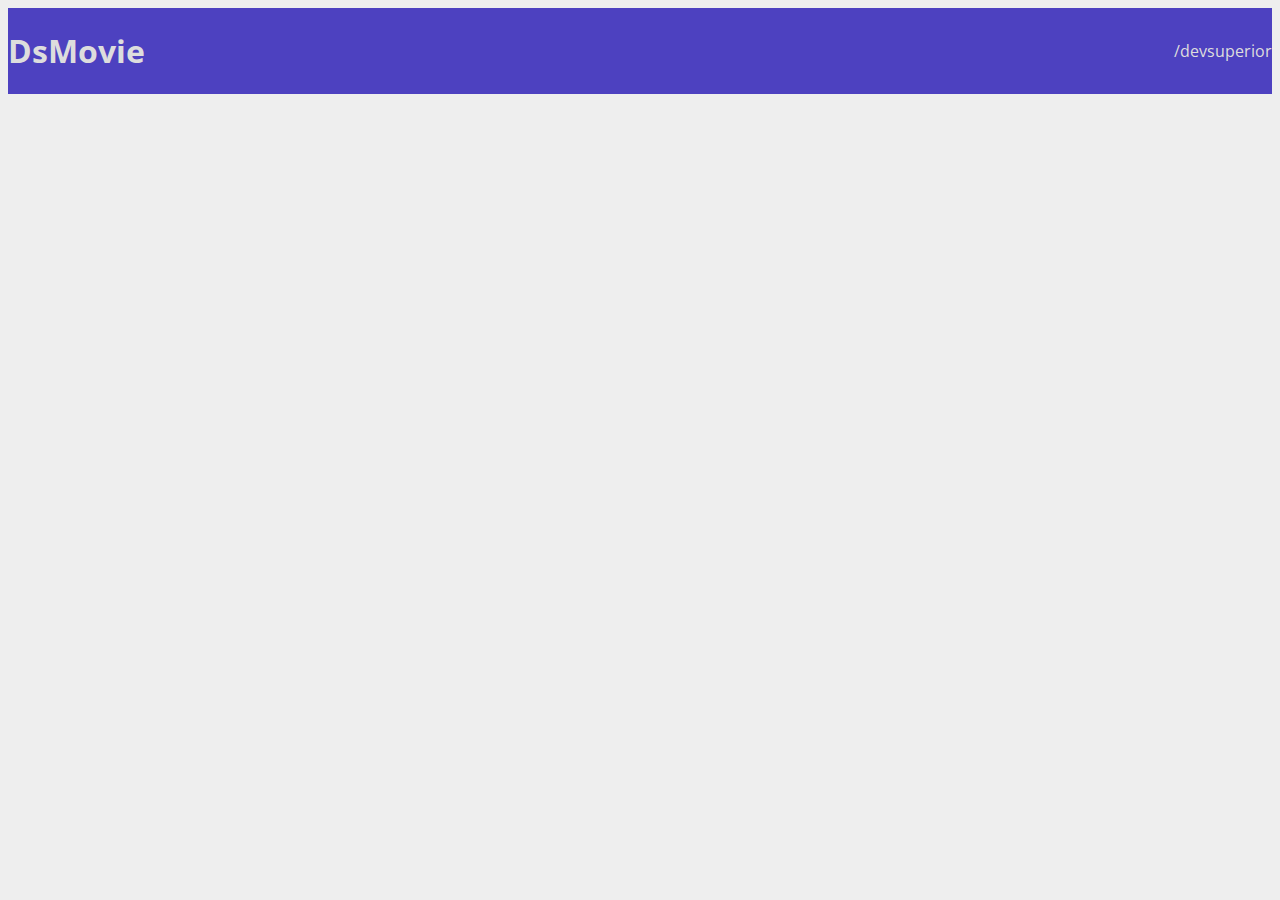
==== index.html @ 9b7dc319 "Barra superior PARTE 1" ====
<!DOCTYPE html>
<html lang="pt-br">
<head>
    <meta charset="UTF-8">
    <meta http-equiv="X-UA-Compatible" content="IE=edge">
    <meta name="viewport" content="width=device-width, initial-scale=1.0">
    <title>DSMovie</title>

  
    <link href="https://cdn.jsdelivr.net/npm/bootstrap@5.1.3/dist/css/bootstrap.min.css" rel="stylesheet" integrity="sha384-1BmE4kWBq78iYhFldvKuhfTAU6auU8tT94WrHftjDbrCEXSU1oBoqyl2QvZ6jIW3" crossorigin="anonymous">
   
    <link rel="stylesheet" href="css/styles.css">

 </head>
<body>
    <header> 
<nav class="container">
    <h1>DsMovie</h1>
    <a href="https://github.com/devsuperior">/devsuperior</a>
</nav>

    </header>
</body>
</html>
---- css/styles.css ----
@import url('https://fonts.googleapis.com/css2?family=Open+Sans:wght@300;400;700&display=swap');

* { 
    box-sizing: border-box;
    font-family: 'Open Sans', sans-serif;    
}
html,body {
    background-color: #eeeeee;

}

header{
 
   background-color: #4D41C0;
   color: #ddd;
}
nav { 
    display: flex;
    align-items: center;
    justify-content: space-between
}

a, a:hover { 
    text-decoration: none;
    color: unset;
    
}
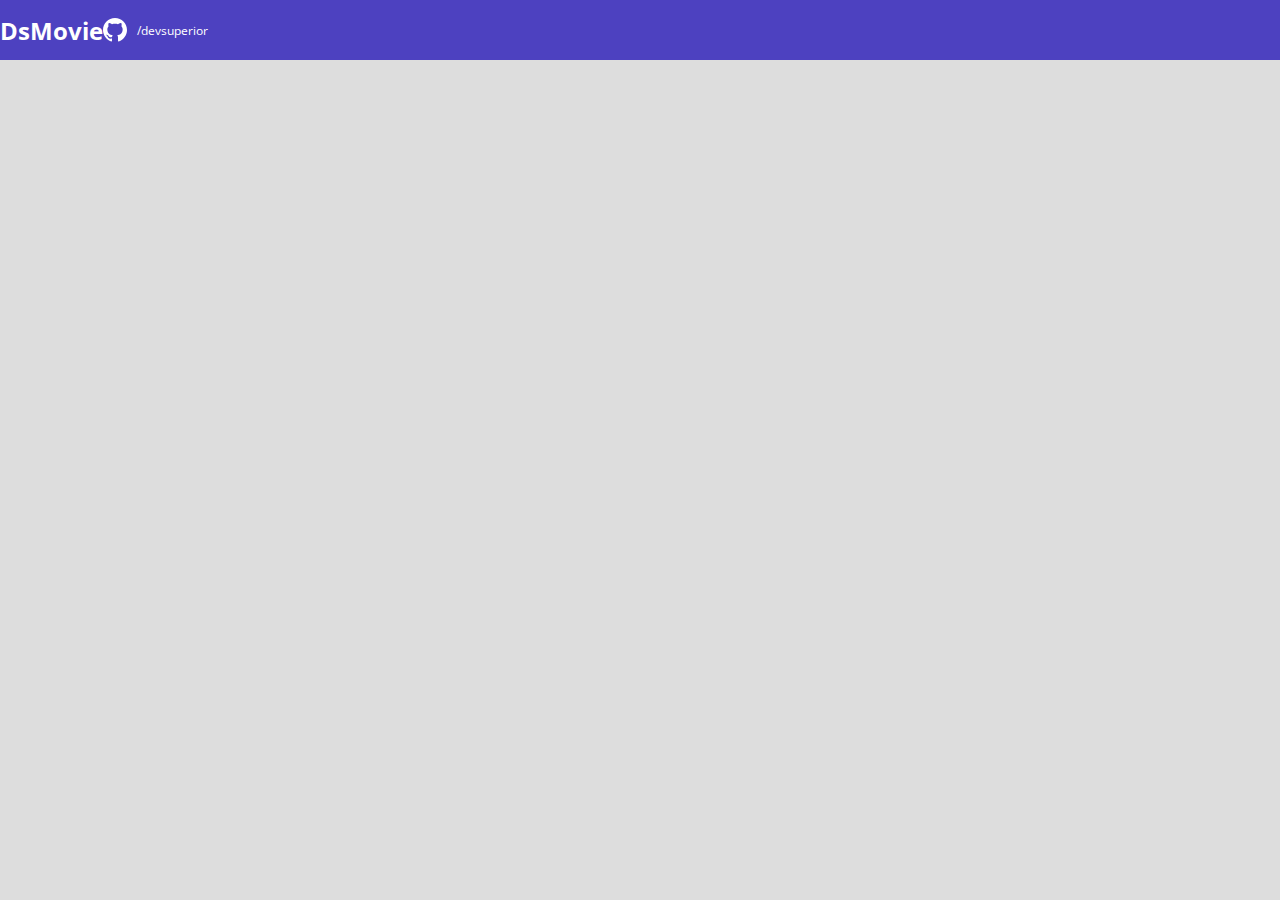
==== commit d030ccc4: "Barra superior PARTE 2" ====
--- a/index.html
+++ b/index.html
@@ -16,7 +16,11 @@
     <header> 
 <nav class="container">
     <h1>DsMovie</h1>
-    <a href="https://github.com/devsuperior">/devsuperior</a>
+    <div class="dsmovie-contact-container"> 
+        <img src="img/github.svg" alt="Github">
+        <a href="https://github.com/devsuperior">/devsuperior</a>
+    </div>
+    
 </nav>
 
     </header>
--- a/css/styles.css
+++ b/css/styles.css
@@ -1,27 +1,62 @@
 @import url('https://fonts.googleapis.com/css2?family=Open+Sans:wght@300;400;700&display=swap');
 
+:root {
+    --bg-gray: #ddd;
+    --color-primary:#4D41C0;
+    --white: #fff;
+}
 * { 
+    margin: 0;
     box-sizing: border-box;
     font-family: 'Open Sans', sans-serif;    
 }
+h1,h2,h3,h4,h5, h6{
+    margin: 0;
+}
+
+
+
+
+
+
 html,body {
-    background-color: #eeeeee;
+    background-color: var(--bg-gray);
 
 }
 
 header{
  
-   background-color: #4D41C0;
-   color: #ddd;
+   background-color: var(--color-primary);
+   color: var(--white);
+   height:60px; 
+   display: flex;
+   align-items:center;
 }
 nav { 
     display: flex;
     align-items: center;
-    justify-content: space-between
+    justify-content: space-between;
 }
 
+nav h1{
+    font-size: 24px;
+    font-weight: 700;
+}
+
+nav a{
+    font-size:   12px;
+    font-weight: 400;
+
+}
 a, a:hover { 
     text-decoration: none;
     color: unset;
     
+}
+.dsmovie-contact-container { 
+display: flex;
+align-items: center;
+}
+.dsmovie-contact-container img {
+margin-right: 10px;
 }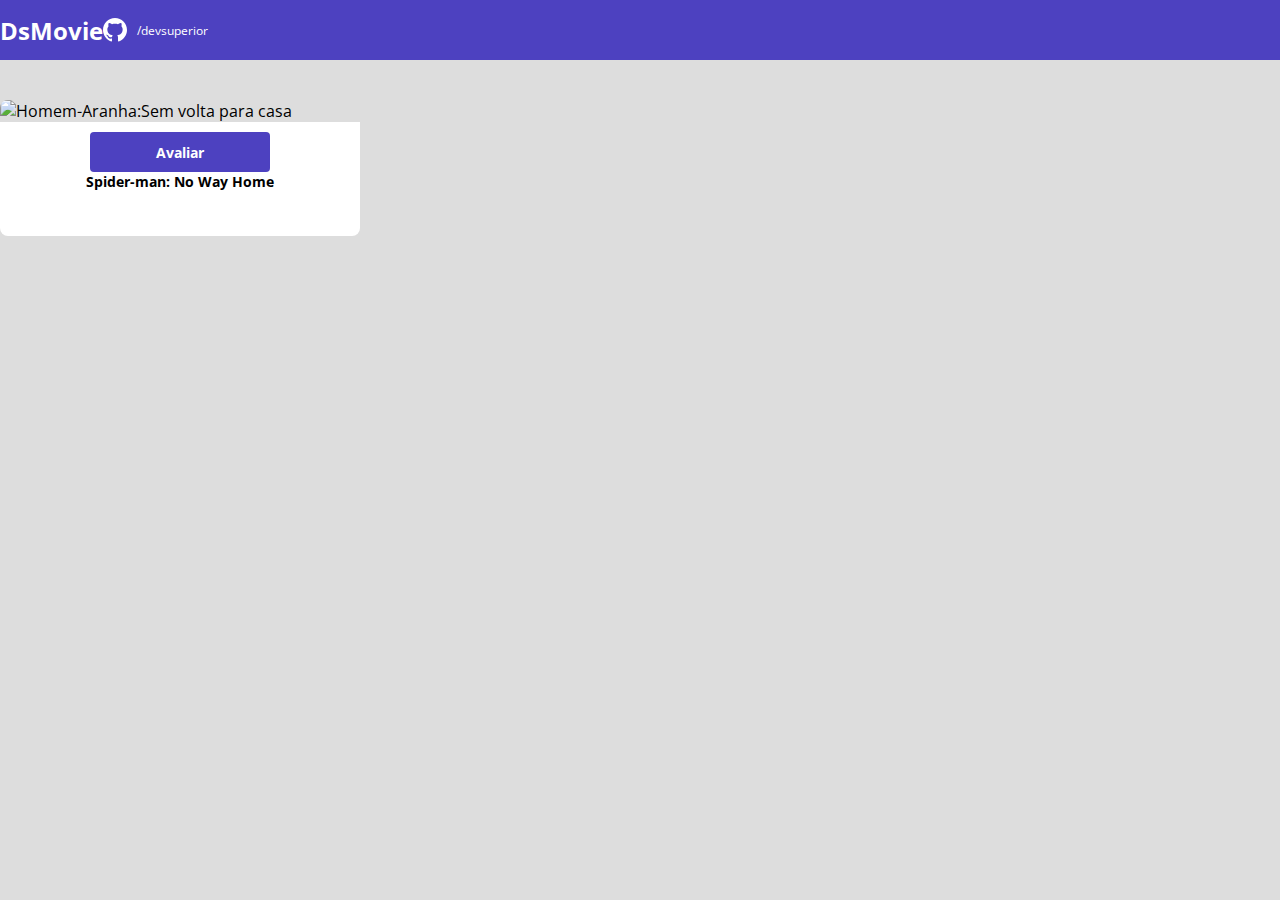
==== commit 2fd8e31b: "Card de filme" ====
--- a/index.html
+++ b/index.html
@@ -24,5 +24,20 @@
 </nav>
 
     </header>
+    <main>
+    <section id= "dsmovie-card-list" class="container"> 
+      
+        <div class="dsmovie-card"> 
+         <img src="https://www.themoviedb.org/t/p/w533_and_h300_bestv2/iQFcwSGbZXMkeyKrxbPnwnRo5fl.jpg" alt="Homem-Aranha:Sem volta para casa">
+          <div class="dsmovie-card-description">
+              <a class="dsmovie-btn" href="form.html">Avaliar</a>
+            <h3>Spider-man: No Way Home</h3>
+             </div>
+        </div>
+
+
+
+    </section>
+    </main>
 </body>
 </html>--- a/css/styles.css
+++ b/css/styles.css
@@ -2,6 +2,7 @@
 
 :root {
     --bg-gray: #ddd;
+    --text-gray:#4a4a4a;
     --color-primary:#4D41C0;
     --white: #fff;
 }
@@ -59,4 +60,43 @@
 }
 .dsmovie-contact-container img {
 margin-right: 10px;
+}
+.dsmovie-card {
+    width:360px;
+   
+}
+
+#dsmovie-card-list {
+    padding: 40px 0;
+
+}
+.dsmovie-card img {
+ width: 100%;
+ border-radius:8px 8px 0 0;
+}
+
+.dsmovie-card-description {
+    background-color: var(--white);
+    padding:10px 0 20px 0;
+    display: flex;
+    flex-direction: column;
+    align-items: center;
+    border-radius: 0 0 8px 8px;
+}
+.dsmovie-card-description h3 {
+ font-size: 14px;
+ font-weight: 700;
+    margin-bottom: 25px;
+}
+.dsmovie-btn, .dsmovie-btn:hover { 
+   width:180px;
+   height: 40px;
+   background-color: var(--color-primary);
+   color: var(--white);
+   font-size: 14px;
+   font-weight: 700;
+   display: flex;
+   align-items: center;
+   justify-content: center;
+ border-radius:4px
 }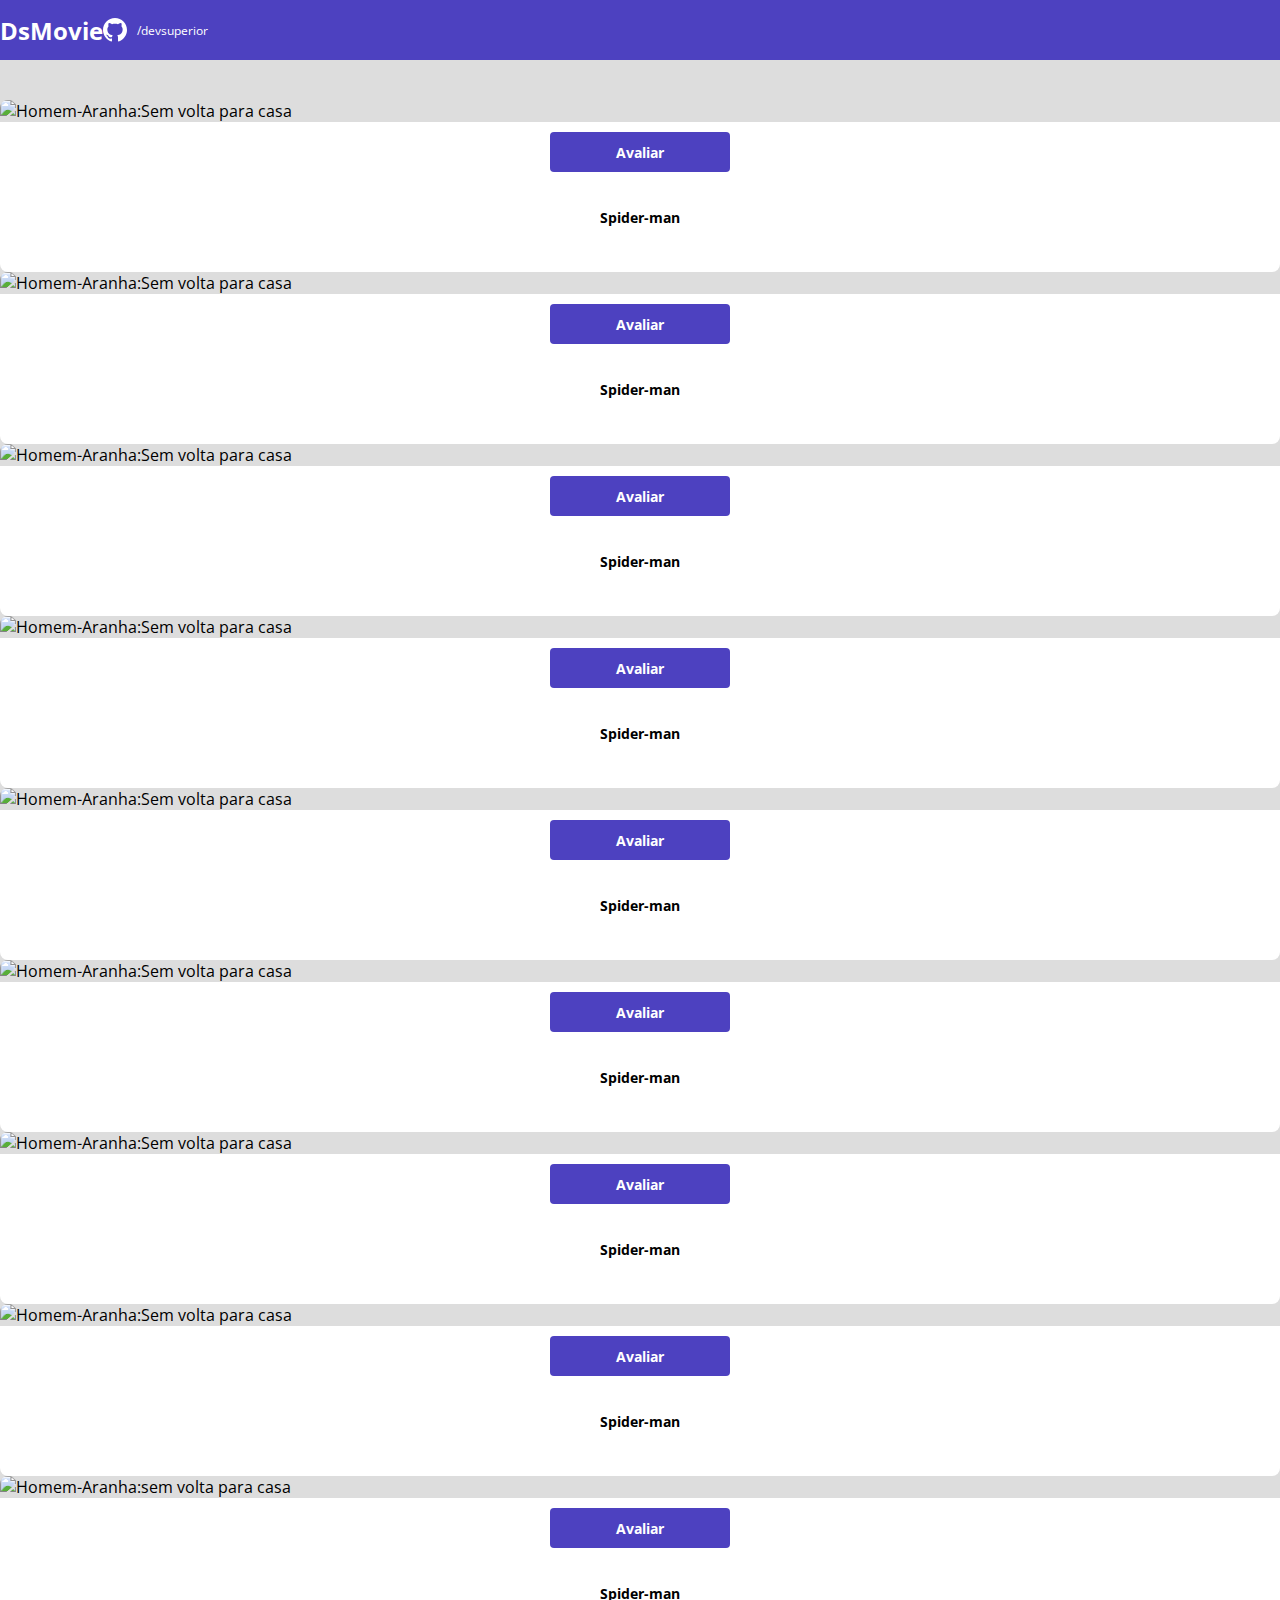
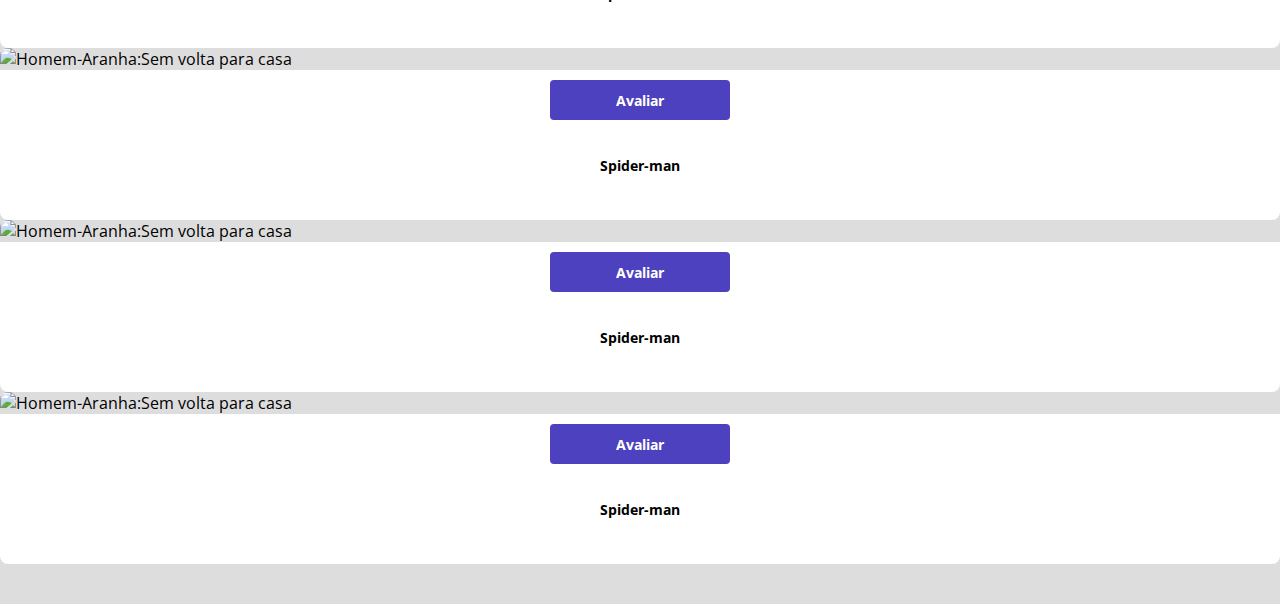
==== commit 668cd3c3: "Listagem de cards" ====
--- a/index.html
+++ b/index.html
@@ -26,15 +26,117 @@
     </header>
     <main>
     <section id= "dsmovie-card-list" class="container"> 
-      
+      <div class="row">
+          <div class="col-sm-6 col-lg-4 col-xl-3 mb-3"> 
         <div class="dsmovie-card"> 
          <img src="https://www.themoviedb.org/t/p/w533_and_h300_bestv2/iQFcwSGbZXMkeyKrxbPnwnRo5fl.jpg" alt="Homem-Aranha:Sem volta para casa">
           <div class="dsmovie-card-description">
               <a class="dsmovie-btn" href="form.html">Avaliar</a>
-            <h3>Spider-man: No Way Home</h3>
+            <h3>Spider-man</h3>
              </div>
         </div>
+    </div>
+    <div class="col-sm-6 col-lg-4 col-xl-3 mb-3"> 
+        <div class="dsmovie-card"> 
+         <img src="https://www.themoviedb.org/t/p/w533_and_h300_bestv2/iQFcwSGbZXMkeyKrxbPnwnRo5fl.jpg" alt="Homem-Aranha:Sem volta para casa">
+          <div class="dsmovie-card-description">
+              <a class="dsmovie-btn" href="form.html">Avaliar</a>
+            <h3>Spider-man</h3>
+             </div>
+        </div>
+    </div>
+    <div class="col-sm-6 col-lg-4 col-xl-3 mb-3"> 
+        <div class="dsmovie-card"> 
+         <img src="https://www.themoviedb.org/t/p/w533_and_h300_bestv2/iQFcwSGbZXMkeyKrxbPnwnRo5fl.jpg" alt="Homem-Aranha:Sem volta para casa">
+          <div class="dsmovie-card-description">
+              <a class="dsmovie-btn" href="form.html">Avaliar</a>
+            <h3>Spider-man</h3>
+             </div>
+        </div>
+    </div>
+    <div class="col-sm-6 col-lg-4 col-xl-3 mb-3"> 
+        <div class="dsmovie-card"> 
+         <img src="https://www.themoviedb.org/t/p/w533_and_h300_bestv2/iQFcwSGbZXMkeyKrxbPnwnRo5fl.jpg" alt="Homem-Aranha:Sem volta para casa">
+          <div class="dsmovie-card-description">
+              <a class="dsmovie-btn" href="form.html">Avaliar</a>
+            <h3>Spider-man</h3>
+             </div>
+        </div>
+    </div>
+    <div class="col-sm-6 col-lg-4 col-xl-3 mb-3"> 
+        <div class="dsmovie-card"> 
+         <img src="https://www.themoviedb.org/t/p/w533_and_h300_bestv2/iQFcwSGbZXMkeyKrxbPnwnRo5fl.jpg" alt="Homem-Aranha:Sem volta para casa">
+          <div class="dsmovie-card-description">
+              <a class="dsmovie-btn" href="form.html">Avaliar</a>
+            <h3>Spider-man</h3>
+             </div>
+        </div>
+    </div>
+    <div class="col-sm-6 col-lg-4 col-xl-3 mb-3"> 
+        <div class="dsmovie-card"> 
+         <img src="https://www.themoviedb.org/t/p/w533_and_h300_bestv2/iQFcwSGbZXMkeyKrxbPnwnRo5fl.jpg" alt="Homem-Aranha:Sem volta para casa">
+          <div class="dsmovie-card-description">
+              <a class="dsmovie-btn" href="form.html">Avaliar</a>
+            <h3>Spider-man</h3>
+             </div>
+        </div>
+    </div>
+    <div class="col-sm-6 col-lg-4 col-xl-3 mb-3"> 
+        <div class="dsmovie-card"> 
+         <img src="https://www.themoviedb.org/t/p/w533_and_h300_bestv2/iQFcwSGbZXMkeyKrxbPnwnRo5fl.jpg" alt="Homem-Aranha:Sem volta para casa">
+          <div class="dsmovie-card-description">
+              <a class="dsmovie-btn" href="form.html">Avaliar</a>
+            <h3>Spider-man</h3>
+             </div>
+        </div>
+    </div>
+    <div class="col-sm-6 col-lg-4 col-xl-3 mb-3"> 
+        <div class="dsmovie-card"> 
+         <img src="https://www.themoviedb.org/t/p/w533_and_h300_bestv2/iQFcwSGbZXMkeyKrxbPnwnRo5fl.jpg" alt="Homem-Aranha:Sem volta para casa">
+          <div class="dsmovie-card-description">
+              <a class="dsmovie-btn" href="form.html">Avaliar</a>
+            <h3>Spider-man</h3>
+             </div>
+        </div>
+    </div>
+    <div class="col-sm-6 col-lg-4 col-xl-3 mb-3"> 
+        <div class="dsmovie-card"> 
+         <img src="https://www.themoviedb.org/t/p/w533_and_h300_bestv2/iQFcwSGbZXMkeyKrxbPnwnRo5fl.jpg"  alt="Homem-Aranha:sem volta para casa">
+          <div class="dsmovie-card-description">
+              <a class="dsmovie-btn" href="form.html">Avaliar</a>
+            <h3>Spider-man</h3>
+             </div>
+        </div>
+    </div>
+    <div class="col-sm-6 col-lg-4 col-xl-3 mb-3"> 
+        <div class="dsmovie-card"> 
+         <img src="https://www.themoviedb.org/t/p/w533_and_h300_bestv2/iQFcwSGbZXMkeyKrxbPnwnRo5fl.jpg" alt="Homem-Aranha:Sem volta para casa">
+          <div class="dsmovie-card-description">
+              <a class="dsmovie-btn" href="form.html">Avaliar</a>
+            <h3>Spider-man</h3>
+             </div>
+        </div>
+    </div>
+    <div class="col-sm-6 col-lg-4 col-xl-3 mb-3"> 
+        <div class="dsmovie-card"> 
+         <img src="https://www.themoviedb.org/t/p/w533_and_h300_bestv2/iQFcwSGbZXMkeyKrxbPnwnRo5fl.jpg" alt="Homem-Aranha:Sem volta para casa">
+          <div class="dsmovie-card-description">
+              <a class="dsmovie-btn" href="form.html">Avaliar</a>
+            <h3>Spider-man</h3>
+             </div>
+        </div>
+    </div>
+    <div class="col-sm-6 col-lg-4 col-xl-3 mb-3"> 
+        <div class="dsmovie-card"> 
+         <img src="https://www.themoviedb.org/t/p/w533_and_h300_bestv2/iQFcwSGbZXMkeyKrxbPnwnRo5fl.jpg" alt="Homem-Aranha:Sem volta para casa">
+          <div class="dsmovie-card-description">
+              <a class="dsmovie-btn" href="form.html">Avaliar</a>
+            <h3>Spider-man</h3>
+             </div>
+        </div>
+    </div>
 
+    </div>
 
 
     </section>
--- a/css/styles.css
+++ b/css/styles.css
@@ -62,7 +62,7 @@
 margin-right: 10px;
 }
 .dsmovie-card {
-    width:360px;
+    width:100%;
    
 }
 
@@ -77,16 +77,19 @@
 
 .dsmovie-card-description {
     background-color: var(--white);
-    padding:10px 0 20px 0;
+    padding:10px 20px 20px 20px;
     display: flex;
     flex-direction: column;
     align-items: center;
+    justify-content: space-between;
     border-radius: 0 0 8px 8px;
+    min-height: 150px;
 }
 .dsmovie-card-description h3 {
  font-size: 14px;
  font-weight: 700;
     margin-bottom: 25px;
+    text-align: center;
 }
 .dsmovie-btn, .dsmovie-btn:hover { 
    width:180px;
@@ -98,5 +101,5 @@
    display: flex;
    align-items: center;
    justify-content: center;
- border-radius:4px
+ border-radius:4px;
 }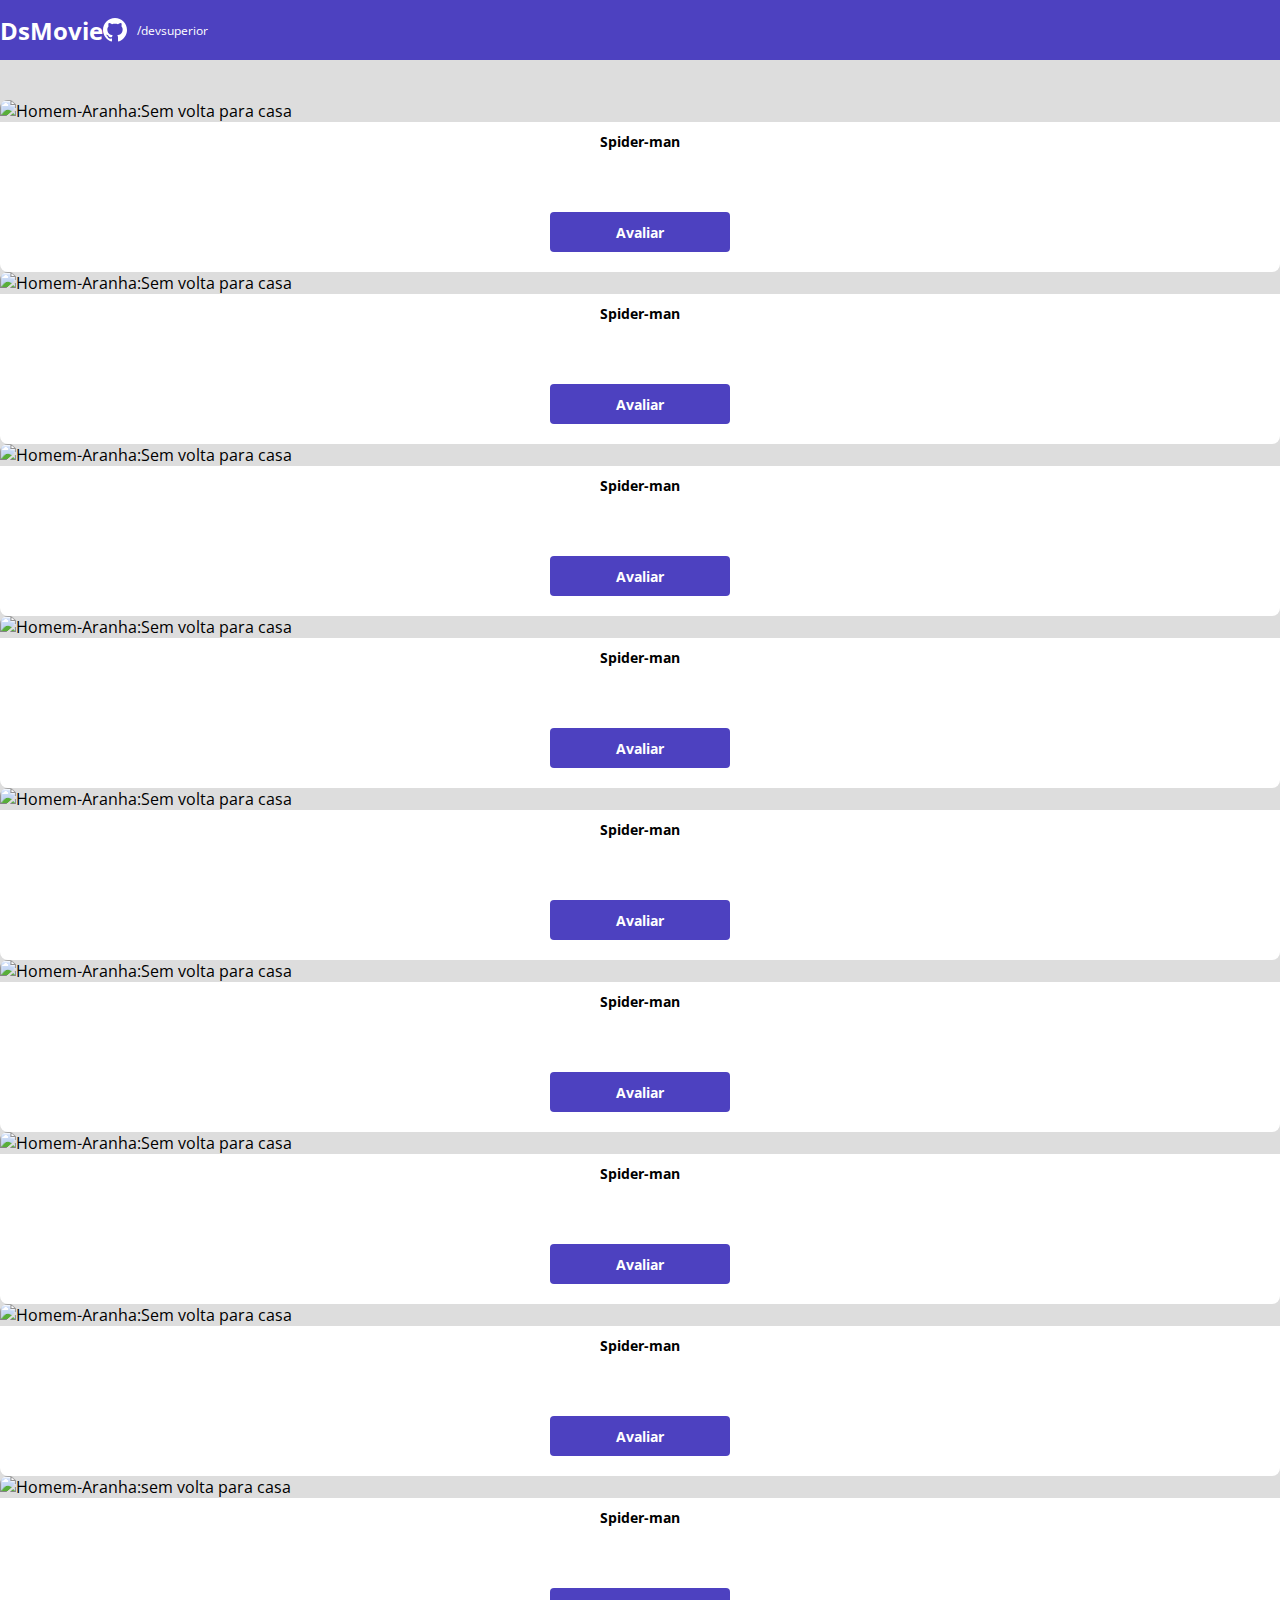
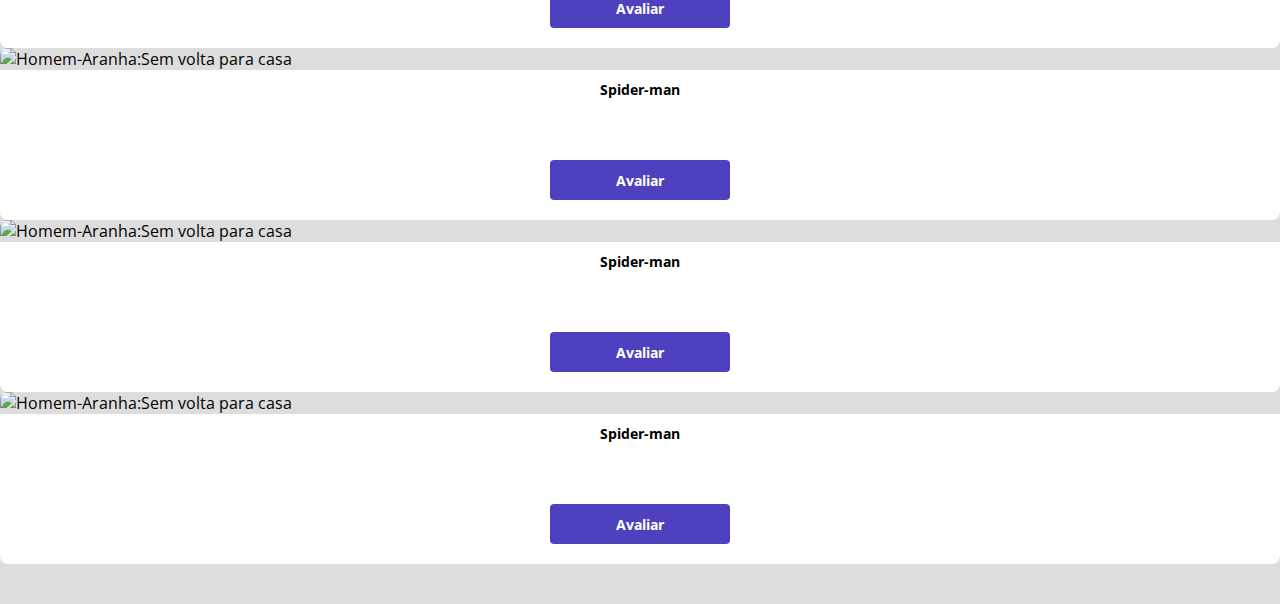
==== commit d0f71069: "formulário PARTE 1" ====
--- a/index.html
+++ b/index.html
@@ -31,8 +31,9 @@
         <div class="dsmovie-card"> 
          <img src="https://www.themoviedb.org/t/p/w533_and_h300_bestv2/iQFcwSGbZXMkeyKrxbPnwnRo5fl.jpg" alt="Homem-Aranha:Sem volta para casa">
           <div class="dsmovie-card-description">
+            <h3>Spider-man</h3>
               <a class="dsmovie-btn" href="form.html">Avaliar</a>
-            <h3>Spider-man</h3>
+            
              </div>
         </div>
     </div>
@@ -40,8 +41,35 @@
         <div class="dsmovie-card"> 
          <img src="https://www.themoviedb.org/t/p/w533_and_h300_bestv2/iQFcwSGbZXMkeyKrxbPnwnRo5fl.jpg" alt="Homem-Aranha:Sem volta para casa">
           <div class="dsmovie-card-description">
+            <h3>Spider-man</h3>
               <a class="dsmovie-btn" href="form.html">Avaliar</a>
+            </div>
+        </div>
+    </div>
+    <div class="col-sm-6 col-lg-4 col-xl-3 mb-3"> 
+        <div class="dsmovie-card"> 
+         <img src="https://www.themoviedb.org/t/p/w533_and_h300_bestv2/iQFcwSGbZXMkeyKrxbPnwnRo5fl.jpg" alt="Homem-Aranha:Sem volta para casa">
+          <div class="dsmovie-card-description">
             <h3>Spider-man</h3>
+              <a class="dsmovie-btn" href="form.html">Avaliar</a>
+            </div>
+        </div>
+    </div>
+    <div class="col-sm-6 col-lg-4 col-xl-3 mb-3"> 
+        <div class="dsmovie-card"> 
+         <img src="https://www.themoviedb.org/t/p/w533_and_h300_bestv2/iQFcwSGbZXMkeyKrxbPnwnRo5fl.jpg" alt="Homem-Aranha:Sem volta para casa">
+          <div class="dsmovie-card-description">
+            <h3>Spider-man</h3>
+              <a class="dsmovie-btn" href="form.html">Avaliar</a>
+            </div>
+        </div>
+    </div>
+    <div class="col-sm-6 col-lg-4 col-xl-3 mb-3"> 
+        <div class="dsmovie-card"> 
+         <img src="https://www.themoviedb.org/t/p/w533_and_h300_bestv2/iQFcwSGbZXMkeyKrxbPnwnRo5fl.jpg" alt="Homem-Aranha:Sem volta para casa">
+          <div class="dsmovie-card-description">
+            <h3>Spider-man</h3>
+              <a class="dsmovie-btn" href="form.html">Avaliar</a>
              </div>
         </div>
     </div>
@@ -49,8 +77,8 @@
         <div class="dsmovie-card"> 
          <img src="https://www.themoviedb.org/t/p/w533_and_h300_bestv2/iQFcwSGbZXMkeyKrxbPnwnRo5fl.jpg" alt="Homem-Aranha:Sem volta para casa">
           <div class="dsmovie-card-description">
+            <h3>Spider-man</h3>
               <a class="dsmovie-btn" href="form.html">Avaliar</a>
-            <h3>Spider-man</h3>
              </div>
         </div>
     </div>
@@ -58,8 +86,35 @@
         <div class="dsmovie-card"> 
          <img src="https://www.themoviedb.org/t/p/w533_and_h300_bestv2/iQFcwSGbZXMkeyKrxbPnwnRo5fl.jpg" alt="Homem-Aranha:Sem volta para casa">
           <div class="dsmovie-card-description">
+            <h3>Spider-man</h3>
               <a class="dsmovie-btn" href="form.html">Avaliar</a>
+          </div>
+        </div>
+    </div>
+    <div class="col-sm-6 col-lg-4 col-xl-3 mb-3"> 
+        <div class="dsmovie-card"> 
+         <img src="https://www.themoviedb.org/t/p/w533_and_h300_bestv2/iQFcwSGbZXMkeyKrxbPnwnRo5fl.jpg" alt="Homem-Aranha:Sem volta para casa">
+          <div class="dsmovie-card-description">
             <h3>Spider-man</h3>
+              <a class="dsmovie-btn" href="form.html">Avaliar</a>
+             </div>
+        </div>
+    </div>
+    <div class="col-sm-6 col-lg-4 col-xl-3 mb-3"> 
+        <div class="dsmovie-card"> 
+         <img src="https://www.themoviedb.org/t/p/w533_and_h300_bestv2/iQFcwSGbZXMkeyKrxbPnwnRo5fl.jpg"  alt="Homem-Aranha:sem volta para casa">
+          <div class="dsmovie-card-description">
+            <h3>Spider-man</h3>
+              <a class="dsmovie-btn" href="form.html">Avaliar</a>
+              </div>
+        </div>
+    </div>
+    <div class="col-sm-6 col-lg-4 col-xl-3 mb-3"> 
+        <div class="dsmovie-card"> 
+         <img src="https://www.themoviedb.org/t/p/w533_and_h300_bestv2/iQFcwSGbZXMkeyKrxbPnwnRo5fl.jpg" alt="Homem-Aranha:Sem volta para casa">
+          <div class="dsmovie-card-description">
+            <h3>Spider-man</h3>
+              <a class="dsmovie-btn" href="form.html">Avaliar</a>
              </div>
         </div>
     </div>
@@ -67,71 +122,17 @@
         <div class="dsmovie-card"> 
          <img src="https://www.themoviedb.org/t/p/w533_and_h300_bestv2/iQFcwSGbZXMkeyKrxbPnwnRo5fl.jpg" alt="Homem-Aranha:Sem volta para casa">
           <div class="dsmovie-card-description">
+            <h3>Spider-man</h3>
               <a class="dsmovie-btn" href="form.html">Avaliar</a>
-            <h3>Spider-man</h3>
-             </div>
+            </div>
         </div>
     </div>
     <div class="col-sm-6 col-lg-4 col-xl-3 mb-3"> 
         <div class="dsmovie-card"> 
          <img src="https://www.themoviedb.org/t/p/w533_and_h300_bestv2/iQFcwSGbZXMkeyKrxbPnwnRo5fl.jpg" alt="Homem-Aranha:Sem volta para casa">
           <div class="dsmovie-card-description">
+            <h3>Spider-man</h3>
               <a class="dsmovie-btn" href="form.html">Avaliar</a>
-            <h3>Spider-man</h3>
-             </div>
-        </div>
-    </div>
-    <div class="col-sm-6 col-lg-4 col-xl-3 mb-3"> 
-        <div class="dsmovie-card"> 
-         <img src="https://www.themoviedb.org/t/p/w533_and_h300_bestv2/iQFcwSGbZXMkeyKrxbPnwnRo5fl.jpg" alt="Homem-Aranha:Sem volta para casa">
-          <div class="dsmovie-card-description">
-              <a class="dsmovie-btn" href="form.html">Avaliar</a>
-            <h3>Spider-man</h3>
-             </div>
-        </div>
-    </div>
-    <div class="col-sm-6 col-lg-4 col-xl-3 mb-3"> 
-        <div class="dsmovie-card"> 
-         <img src="https://www.themoviedb.org/t/p/w533_and_h300_bestv2/iQFcwSGbZXMkeyKrxbPnwnRo5fl.jpg" alt="Homem-Aranha:Sem volta para casa">
-          <div class="dsmovie-card-description">
-              <a class="dsmovie-btn" href="form.html">Avaliar</a>
-            <h3>Spider-man</h3>
-             </div>
-        </div>
-    </div>
-    <div class="col-sm-6 col-lg-4 col-xl-3 mb-3"> 
-        <div class="dsmovie-card"> 
-         <img src="https://www.themoviedb.org/t/p/w533_and_h300_bestv2/iQFcwSGbZXMkeyKrxbPnwnRo5fl.jpg"  alt="Homem-Aranha:sem volta para casa">
-          <div class="dsmovie-card-description">
-              <a class="dsmovie-btn" href="form.html">Avaliar</a>
-            <h3>Spider-man</h3>
-             </div>
-        </div>
-    </div>
-    <div class="col-sm-6 col-lg-4 col-xl-3 mb-3"> 
-        <div class="dsmovie-card"> 
-         <img src="https://www.themoviedb.org/t/p/w533_and_h300_bestv2/iQFcwSGbZXMkeyKrxbPnwnRo5fl.jpg" alt="Homem-Aranha:Sem volta para casa">
-          <div class="dsmovie-card-description">
-              <a class="dsmovie-btn" href="form.html">Avaliar</a>
-            <h3>Spider-man</h3>
-             </div>
-        </div>
-    </div>
-    <div class="col-sm-6 col-lg-4 col-xl-3 mb-3"> 
-        <div class="dsmovie-card"> 
-         <img src="https://www.themoviedb.org/t/p/w533_and_h300_bestv2/iQFcwSGbZXMkeyKrxbPnwnRo5fl.jpg" alt="Homem-Aranha:Sem volta para casa">
-          <div class="dsmovie-card-description">
-              <a class="dsmovie-btn" href="form.html">Avaliar</a>
-            <h3>Spider-man</h3>
-             </div>
-        </div>
-    </div>
-    <div class="col-sm-6 col-lg-4 col-xl-3 mb-3"> 
-        <div class="dsmovie-card"> 
-         <img src="https://www.themoviedb.org/t/p/w533_and_h300_bestv2/iQFcwSGbZXMkeyKrxbPnwnRo5fl.jpg" alt="Homem-Aranha:Sem volta para casa">
-          <div class="dsmovie-card-description">
-              <a class="dsmovie-btn" href="form.html">Avaliar</a>
-            <h3>Spider-man</h3>
              </div>
         </div>
     </div>
--- a/css/styles.css
+++ b/css/styles.css
@@ -102,4 +102,9 @@
    align-items: center;
    justify-content: center;
  border-radius:4px;
+}
+
+.dsmovie-form-container{
+    padding: 40px 0;
+    max-width: 488px;
 }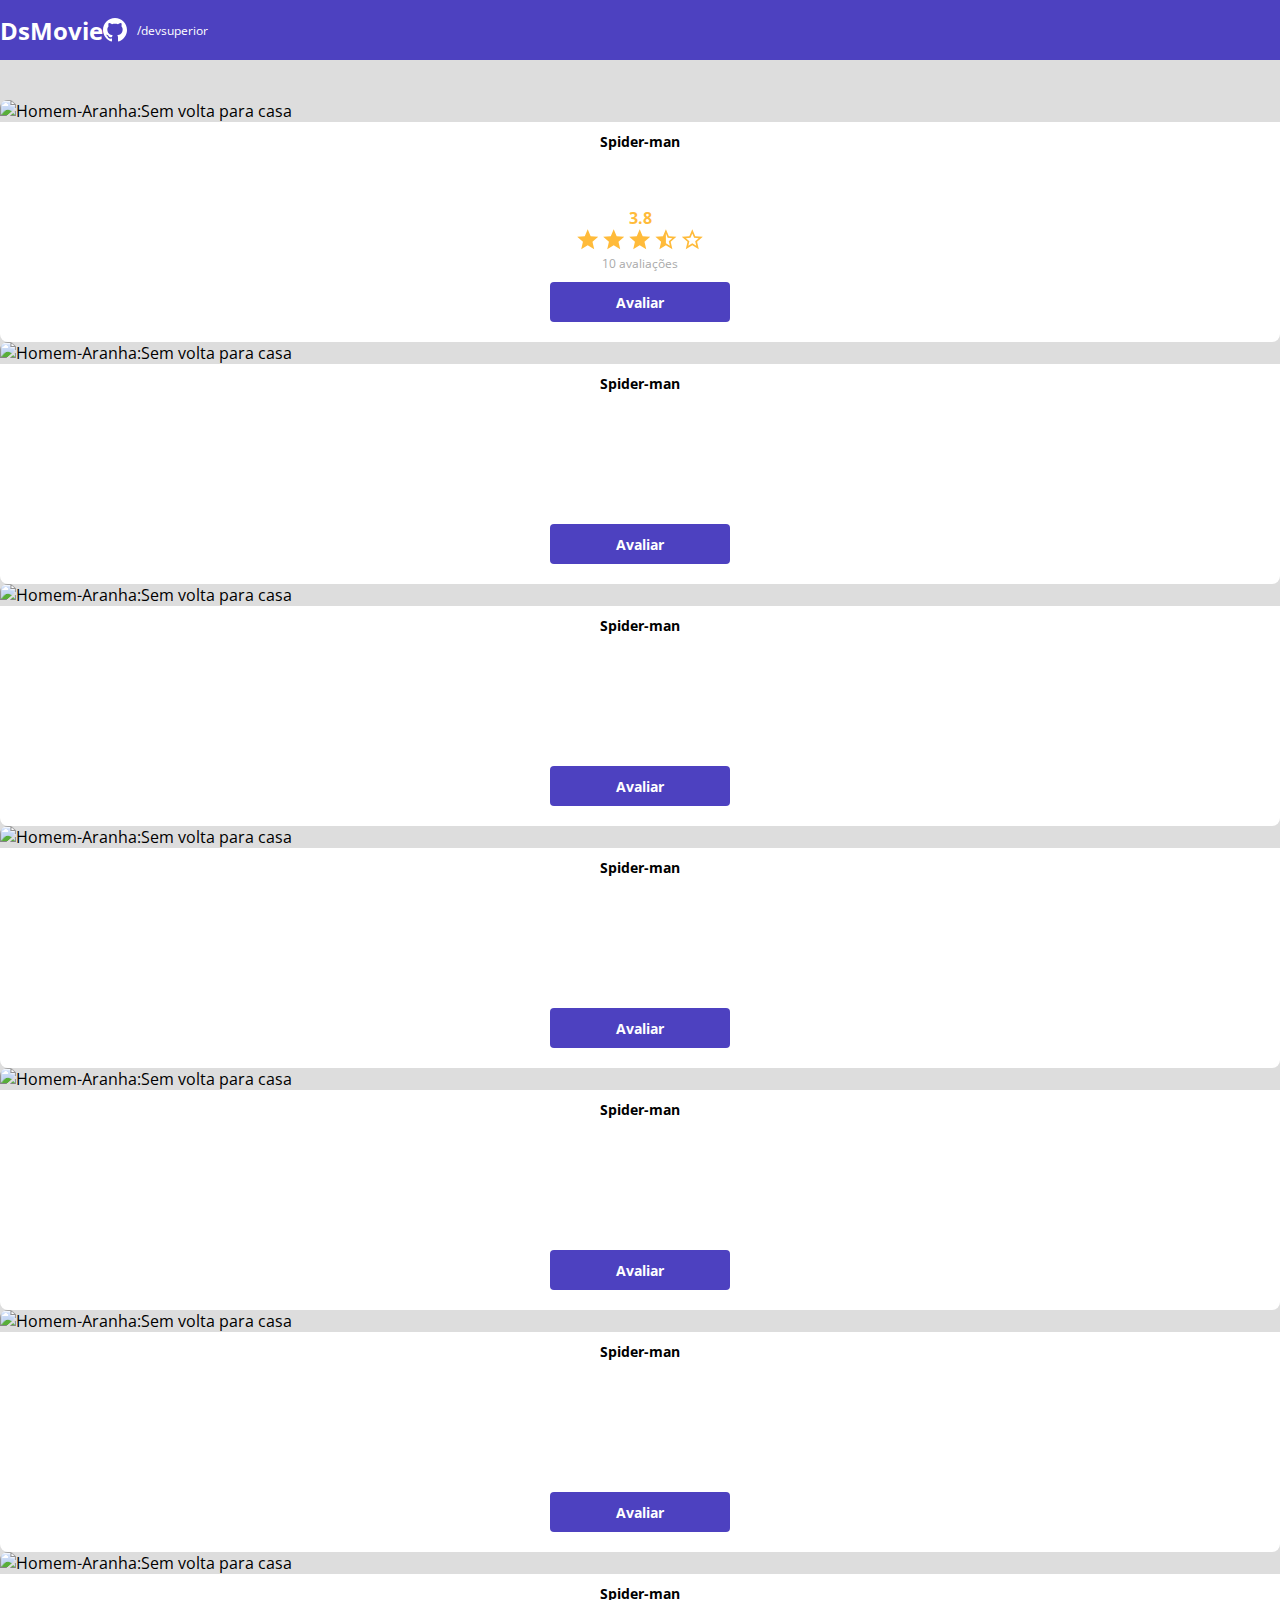
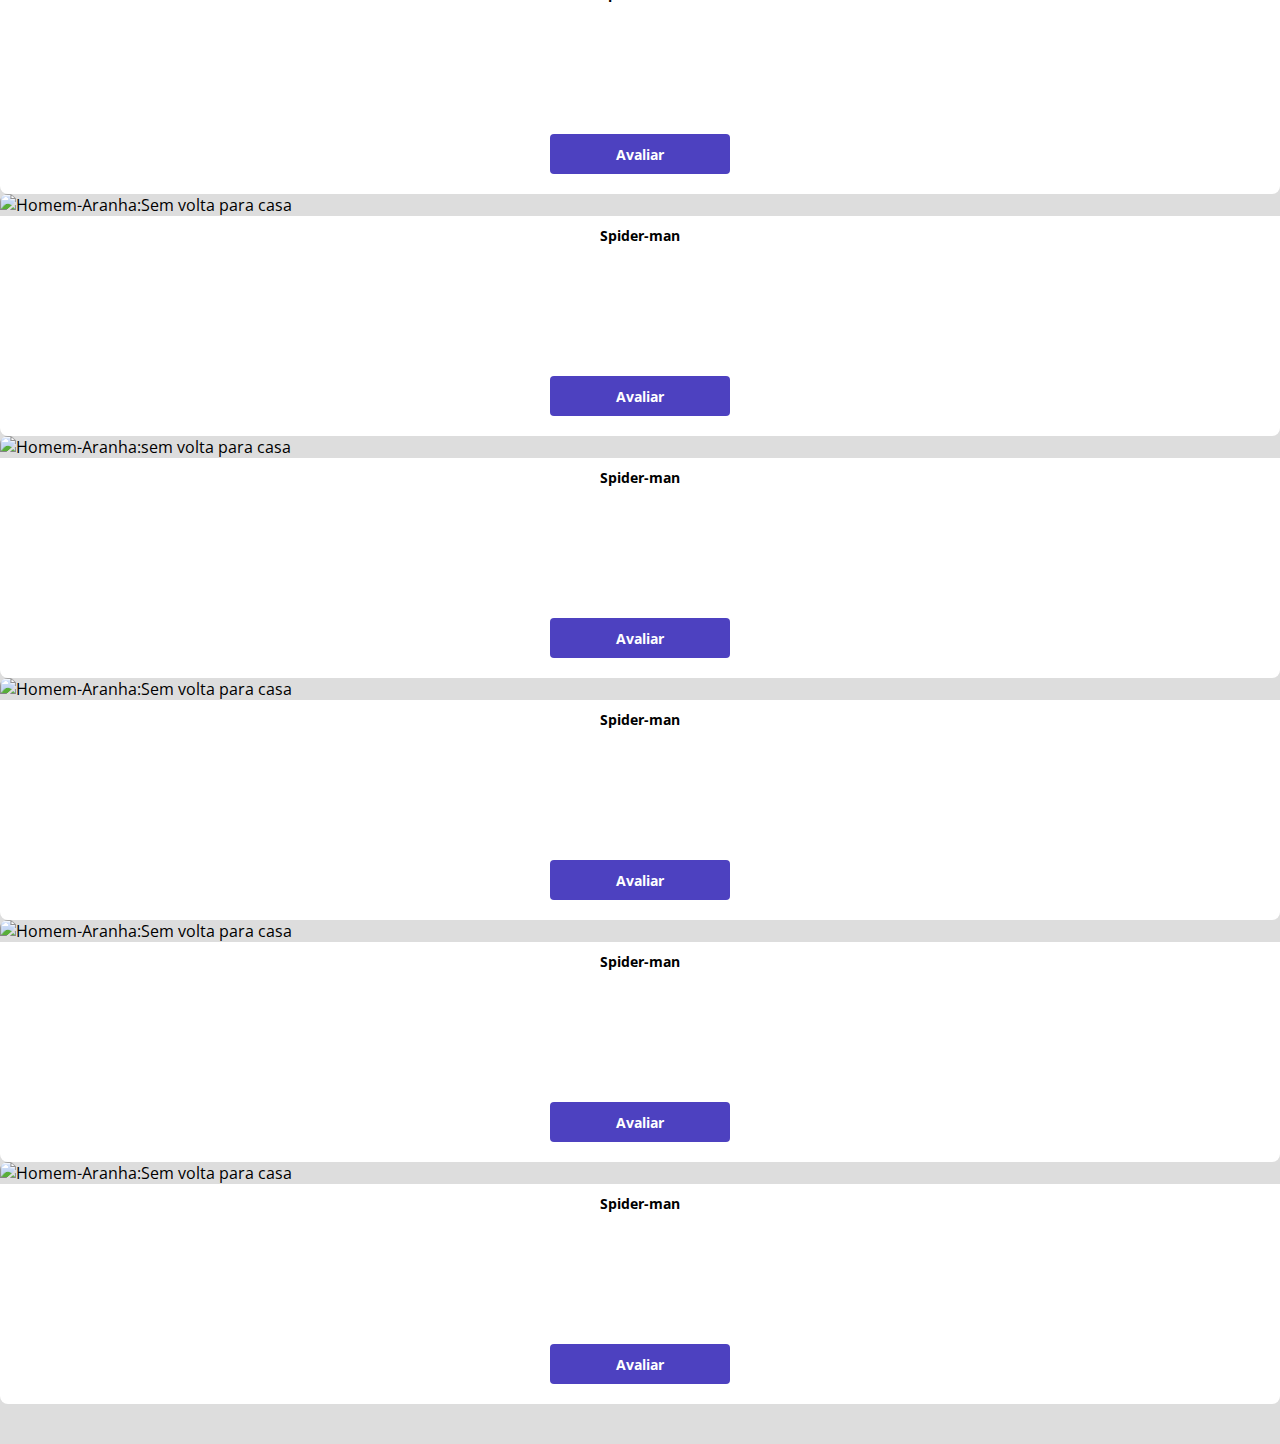
==== commit b88f31e3: "Avaliação com estrelas" ====
--- a/index.html
+++ b/index.html
@@ -32,7 +32,20 @@
          <img src="https://www.themoviedb.org/t/p/w533_and_h300_bestv2/iQFcwSGbZXMkeyKrxbPnwnRo5fl.jpg" alt="Homem-Aranha:Sem volta para casa">
           <div class="dsmovie-card-description">
             <h3>Spider-man</h3>
+            <div class="dsmovie-card-description-bottom">  
+             <h4>3.8</h4>
+              <div> 
+               <img src="img/starfull.svg"   alt="star">
+               <img src="img/starfull.svg"   alt="star">
+               <img src="img/starfull.svg"   alt="star">
+               <img src="img/starhalf.svg"   alt="star">
+               <img src="img/starempty.svg"   alt="star">
+               </div>
+               <p>10 avaliações</p>
               <a class="dsmovie-btn" href="form.html">Avaliar</a>
+
+            </div>
+              
             
              </div>
         </div>
--- a/css/styles.css
+++ b/css/styles.css
@@ -5,6 +5,8 @@
     --text-gray:#4a4a4a;
     --color-primary:#4D41C0;
     --white: #fff;
+    --text-light-gray:#aaa;
+    --star-yellow: #FFBB3A;
 }
 * { 
     margin: 0;
@@ -14,9 +16,6 @@
 h1,h2,h3,h4,h5, h6{
     margin: 0;
 }
-
-
-
 
 
 
@@ -70,12 +69,12 @@
     padding: 40px 0;
 
 }
-.dsmovie-card img {
+.dsmovie-card img{
  width: 100%;
  border-radius:8px 8px 0 0;
 }
 
-.dsmovie-card-description {
+.dsmovie-card-description{
     background-color: var(--white);
     padding:10px 20px 20px 20px;
     display: flex;
@@ -83,15 +82,42 @@
     align-items: center;
     justify-content: space-between;
     border-radius: 0 0 8px 8px;
-    min-height: 150px;
+    height: 220px;
 }
-.dsmovie-card-description h3 {
+.dsmovie-card-description h3{
  font-size: 14px;
  font-weight: 700;
     margin-bottom: 25px;
     text-align: center;
 }
-.dsmovie-btn, .dsmovie-btn:hover { 
+
+.dsmovie-card-description-bottom  { 
+display: flex;
+flex-direction: column;
+ align-items: center;
+}
+
+.dsmovie-card-description-bottom H4 {
+    font-size: 16px;
+    font-weight: 700;
+    color:var(--star-yellow);
+
+}
+
+.dsmovie-card-description-bottom img {
+    width: 22px;
+    
+}
+
+.dsmovie-card-description-bottom p { 
+ font-size: 12px;
+ font-weight: 400;
+ color:var(--text-light-gray);
+ margin-bottom: 10px;
+}
+
+
+.dsmovie-btn, .dsmovie-btn:hover{ 
    width:180px;
    height: 40px;
    background-color: var(--color-primary);
@@ -101,10 +127,51 @@
    display: flex;
    align-items: center;
    justify-content: center;
- border-radius:4px;
+   border-radius:4px;
+   border: 0;
 }
 
 .dsmovie-form-container{
     padding: 40px 0;
     max-width: 488px;
-}+}
+
+
+.dsmovie-form-description{
+    background-color: var(--white);
+    padding: 20px;
+    display: flex;
+    flex-direction: column;
+   align-items: center;
+   border-radius: 0 0 8px 8px;
+}
+
+.dsmovie-form-btn-container{
+height: 100px;
+display: flex;
+flex-direction: column;
+align-items: center;
+justify-content: space-between;
+
+}
+  
+.dsmovie-form-group{
+    margin-bottom: 20px;
+
+}
+
+.dsmovie-form-group label { 
+font-size: 12px;
+color:var(--text-light-gray) ;
+
+}
+
+.dsmovie-form{
+width: 100%;
+}
+.dsmovie-form-description h3 {
+font-size: 13px;
+font-weight: 700;
+margin-bottom: 20px;
+}
+
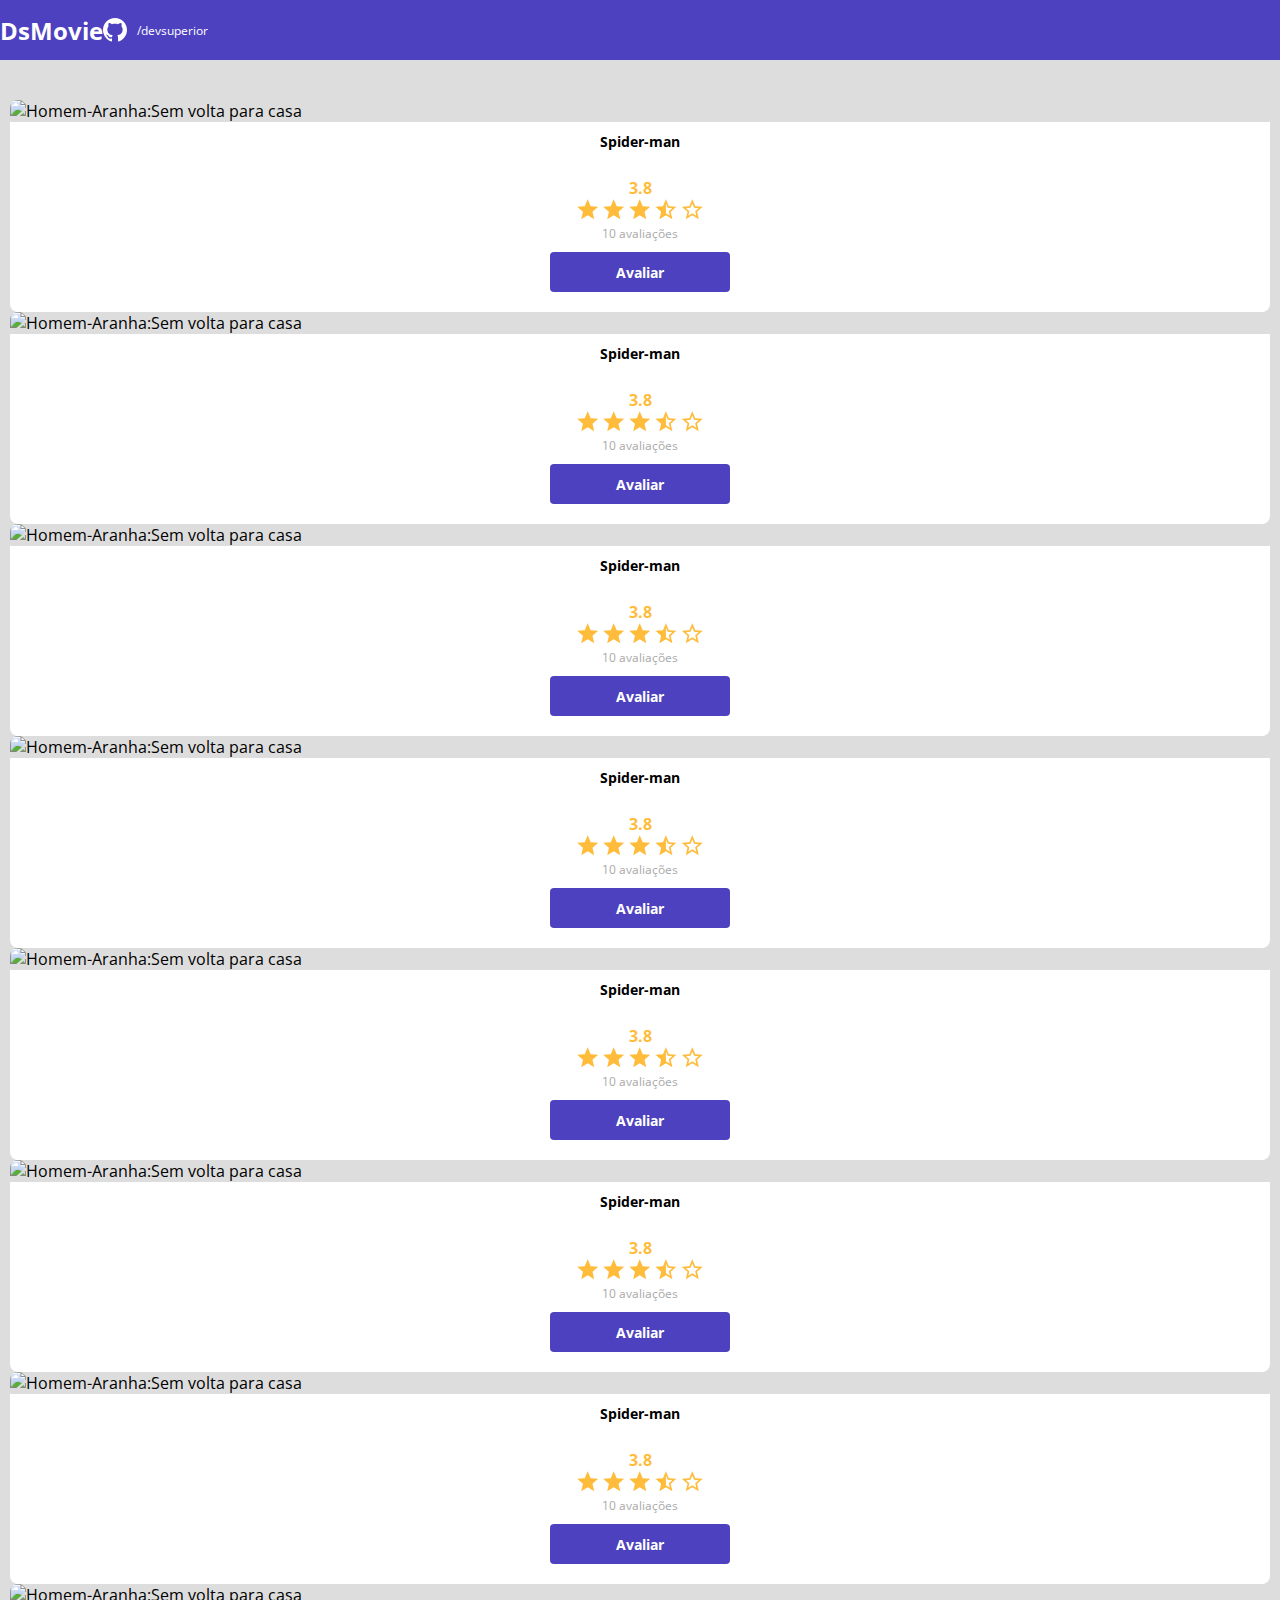
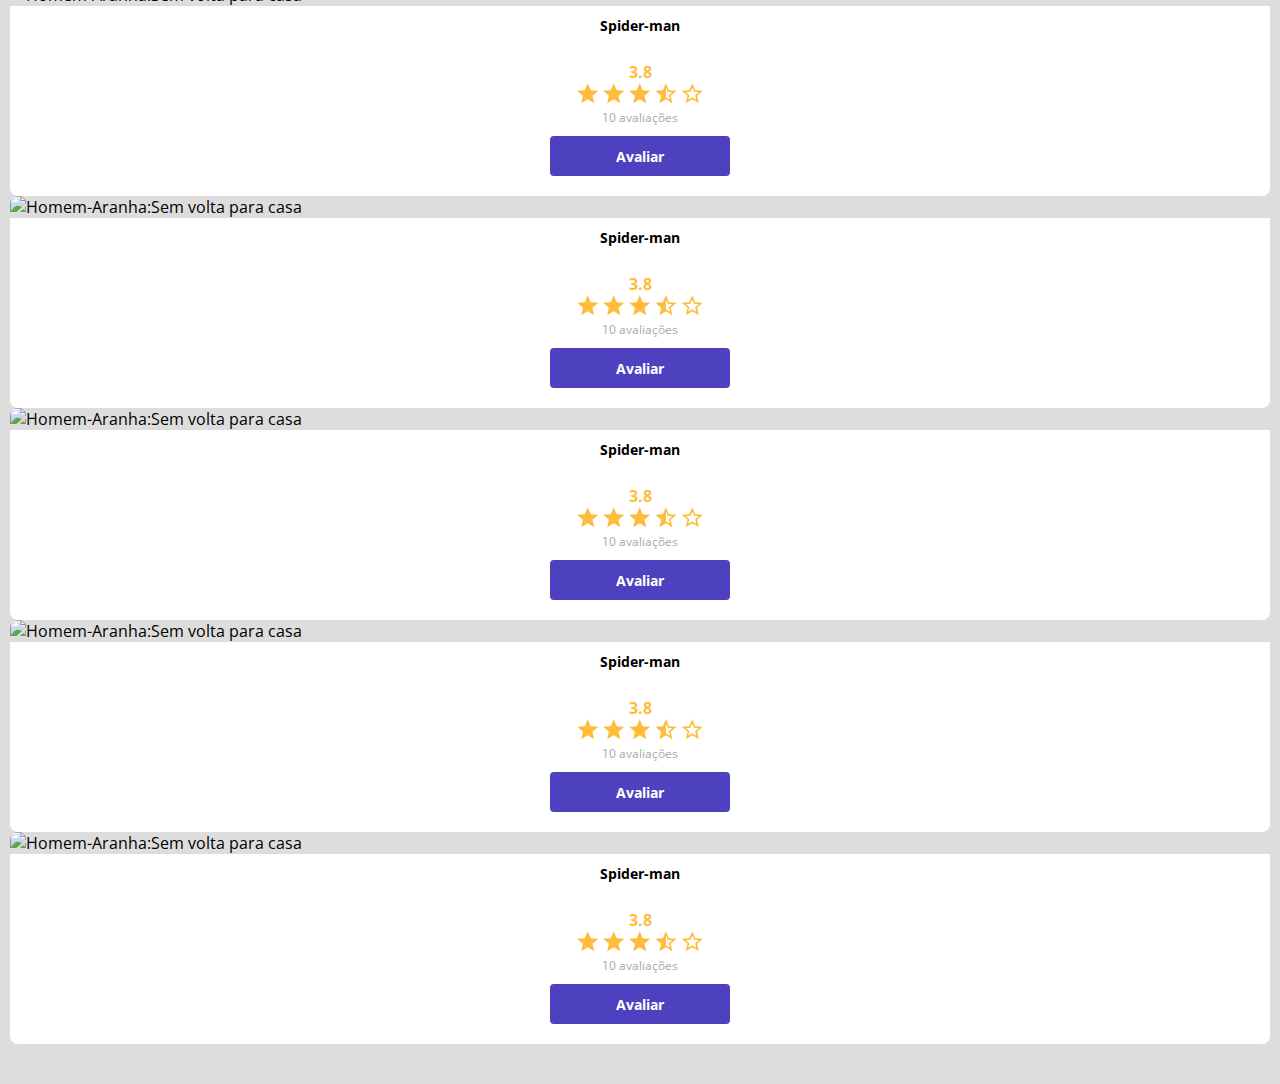
==== commit 60ed3a1a: "Polimento da listagem" ====
--- a/index.html
+++ b/index.html
@@ -26,6 +26,7 @@
     </header>
     <main>
     <section id= "dsmovie-card-list" class="container"> 
+
       <div class="row">
           <div class="col-sm-6 col-lg-4 col-xl-3 mb-3"> 
         <div class="dsmovie-card"> 
@@ -43,114 +44,245 @@
                </div>
                <p>10 avaliações</p>
               <a class="dsmovie-btn" href="form.html">Avaliar</a>
-
             </div>
-              
-            
-             </div>
-        </div>
+            </div>
+           </div>
+
+          </div>
+          <div class="col-sm-6 col-lg-4 col-xl-3 mb-3"> 
+            <div class="dsmovie-card"> 
+             <img src="https://www.themoviedb.org/t/p/w533_and_h300_bestv2/iQFcwSGbZXMkeyKrxbPnwnRo5fl.jpg" alt="Homem-Aranha:Sem volta para casa">
+              <div class="dsmovie-card-description">
+                <h3>Spider-man</h3>
+                <div class="dsmovie-card-description-bottom">  
+                 <h4>3.8</h4>
+                  <div> 
+                   <img src="img/starfull.svg"   alt="star">
+                   <img src="img/starfull.svg"   alt="star">
+                   <img src="img/starfull.svg"   alt="star">
+                   <img src="img/starhalf.svg"   alt="star">
+                   <img src="img/starempty.svg"   alt="star">
+                   </div>
+                   <p>10 avaliações</p>
+                  <a class="dsmovie-btn" href="form.html">Avaliar</a>
+                </div>
+                </div>
+               </div>
+
+              </div>
+              <div class="col-sm-6 col-lg-4 col-xl-3 mb-3"> 
+                <div class="dsmovie-card"> 
+                 <img src="https://www.themoviedb.org/t/p/w533_and_h300_bestv2/iQFcwSGbZXMkeyKrxbPnwnRo5fl.jpg" alt="Homem-Aranha:Sem volta para casa">
+                  <div class="dsmovie-card-description">
+                    <h3>Spider-man</h3>
+                    <div class="dsmovie-card-description-bottom">  
+                     <h4>3.8</h4>
+                      <div> 
+                       <img src="img/starfull.svg"   alt="star">
+                       <img src="img/starfull.svg"   alt="star">
+                       <img src="img/starfull.svg"   alt="star">
+                       <img src="img/starhalf.svg"   alt="star">
+                       <img src="img/starempty.svg"   alt="star">
+                       </div>
+                       <p>10 avaliações</p>
+                      <a class="dsmovie-btn" href="form.html">Avaliar</a>
+                    </div>
+                    </div>
+                   </div>
+
+                  </div>
+                  <div class="col-sm-6 col-lg-4 col-xl-3 mb-3"> 
+                    <div class="dsmovie-card"> 
+                     <img src="https://www.themoviedb.org/t/p/w533_and_h300_bestv2/iQFcwSGbZXMkeyKrxbPnwnRo5fl.jpg" alt="Homem-Aranha:Sem volta para casa">
+                      <div class="dsmovie-card-description">
+                        <h3>Spider-man</h3>
+                        <div class="dsmovie-card-description-bottom">  
+                         <h4>3.8</h4>
+                          <div> 
+                           <img src="img/starfull.svg"   alt="star">
+                           <img src="img/starfull.svg"   alt="star">
+                           <img src="img/starfull.svg"   alt="star">
+                           <img src="img/starhalf.svg"   alt="star">
+                           <img src="img/starempty.svg"   alt="star">
+                           </div>
+                           <p>10 avaliações</p>
+                          <a class="dsmovie-btn" href="form.html">Avaliar</a>
+                        </div>
+                        </div>
+                       </div>
+
+                      </div>
+                      <div class="col-sm-6 col-lg-4 col-xl-3 mb-3"> 
+                        <div class="dsmovie-card"> 
+                         <img src="https://www.themoviedb.org/t/p/w533_and_h300_bestv2/iQFcwSGbZXMkeyKrxbPnwnRo5fl.jpg" alt="Homem-Aranha:Sem volta para casa">
+                          <div class="dsmovie-card-description">
+                            <h3>Spider-man</h3>
+                            <div class="dsmovie-card-description-bottom">  
+                             <h4>3.8</h4>
+                              <div> 
+                               <img src="img/starfull.svg"   alt="star">
+                               <img src="img/starfull.svg"   alt="star">
+                               <img src="img/starfull.svg"   alt="star">
+                               <img src="img/starhalf.svg"   alt="star">
+                               <img src="img/starempty.svg"   alt="star">
+                               </div>
+                               <p>10 avaliações</p>
+                              <a class="dsmovie-btn" href="form.html">Avaliar</a>
+                            </div>
+                            </div>
+                           </div>
+                          </div>
+
+                          <div class="col-sm-6 col-lg-4 col-xl-3 mb-3"> 
+                            <div class="dsmovie-card"> 
+                             <img src="https://www.themoviedb.org/t/p/w533_and_h300_bestv2/iQFcwSGbZXMkeyKrxbPnwnRo5fl.jpg" alt="Homem-Aranha:Sem volta para casa">
+                              <div class="dsmovie-card-description">
+                                <h3>Spider-man</h3>
+                                <div class="dsmovie-card-description-bottom">  
+                                 <h4>3.8</h4>
+                                  <div> 
+                                   <img src="img/starfull.svg"   alt="star">
+                                   <img src="img/starfull.svg"   alt="star">
+                                   <img src="img/starfull.svg"   alt="star">
+                                   <img src="img/starhalf.svg"   alt="star">
+                                   <img src="img/starempty.svg"   alt="star">
+                                   </div>
+                                   <p>10 avaliações</p>
+                                  <a class="dsmovie-btn" href="form.html">Avaliar</a>
+                                </div>
+                                </div>
+                               </div>
+                              </div>
+                              <div class="col-sm-6 col-lg-4 col-xl-3 mb-3"> 
+                                <div class="dsmovie-card"> 
+                                 <img src="https://www.themoviedb.org/t/p/w533_and_h300_bestv2/iQFcwSGbZXMkeyKrxbPnwnRo5fl.jpg" alt="Homem-Aranha:Sem volta para casa">
+                                  <div class="dsmovie-card-description">
+                                    <h3>Spider-man</h3>
+                                    <div class="dsmovie-card-description-bottom">  
+                                     <h4>3.8</h4>
+                                      <div> 
+                                       <img src="img/starfull.svg"   alt="star">
+                                       <img src="img/starfull.svg"   alt="star">
+                                       <img src="img/starfull.svg"   alt="star">
+                                       <img src="img/starhalf.svg"   alt="star">
+                                       <img src="img/starempty.svg"   alt="star">
+                                       </div>
+                                       <p>10 avaliações</p>
+                                      <a class="dsmovie-btn" href="form.html">Avaliar</a>
+                                    </div>
+                                    </div>
+                                   </div>
+                                  </div>
+
+                                  <div class="col-sm-6 col-lg-4 col-xl-3 mb-3"> 
+                                    <div class="dsmovie-card"> 
+                                     <img src="https://www.themoviedb.org/t/p/w533_and_h300_bestv2/iQFcwSGbZXMkeyKrxbPnwnRo5fl.jpg" alt="Homem-Aranha:Sem volta para casa">
+                                      <div class="dsmovie-card-description">
+                                        <h3>Spider-man</h3>
+                                        <div class="dsmovie-card-description-bottom">  
+                                         <h4>3.8</h4>
+                                          <div> 
+                                           <img src="img/starfull.svg"   alt="star">
+                                           <img src="img/starfull.svg"   alt="star">
+                                           <img src="img/starfull.svg"   alt="star">
+                                           <img src="img/starhalf.svg"   alt="star">
+                                           <img src="img/starempty.svg"   alt="star">
+                                           </div>
+                                           <p>10 avaliações</p>
+                                          <a class="dsmovie-btn" href="form.html">Avaliar</a>
+                                        </div>
+                                        </div>
+                                       </div>
+                                      </div>
+
+
+                                      <div class="col-sm-6 col-lg-4 col-xl-3 mb-3"> 
+                                        <div class="dsmovie-card"> 
+                                         <img src="https://www.themoviedb.org/t/p/w533_and_h300_bestv2/iQFcwSGbZXMkeyKrxbPnwnRo5fl.jpg" alt="Homem-Aranha:Sem volta para casa">
+                                          <div class="dsmovie-card-description">
+                                            <h3>Spider-man</h3>
+                                            <div class="dsmovie-card-description-bottom">  
+                                             <h4>3.8</h4>
+                                              <div> 
+                                               <img src="img/starfull.svg"   alt="star">
+                                               <img src="img/starfull.svg"   alt="star">
+                                               <img src="img/starfull.svg"   alt="star">
+                                               <img src="img/starhalf.svg"   alt="star">
+                                               <img src="img/starempty.svg"   alt="star">
+                                               </div>
+                                               <p>10 avaliações</p>
+                                              <a class="dsmovie-btn" href="form.html">Avaliar</a>
+                                            </div>
+                                            </div>
+                                           </div>
+
+                                          </div>
+                                          <div class="col-sm-6 col-lg-4 col-xl-3 mb-3"> 
+                                            <div class="dsmovie-card"> 
+                                             <img src="https://www.themoviedb.org/t/p/w533_and_h300_bestv2/iQFcwSGbZXMkeyKrxbPnwnRo5fl.jpg" alt="Homem-Aranha:Sem volta para casa">
+                                              <div class="dsmovie-card-description">
+                                                <h3>Spider-man</h3>
+                                                <div class="dsmovie-card-description-bottom">  
+                                                 <h4>3.8</h4>
+                                                  <div> 
+                                                   <img src="img/starfull.svg"   alt="star">
+                                                   <img src="img/starfull.svg"   alt="star">
+                                                   <img src="img/starfull.svg"   alt="star">
+                                                   <img src="img/starhalf.svg"   alt="star">
+                                                   <img src="img/starempty.svg"   alt="star">
+                                                   </div>
+                                                   <p>10 avaliações</p>
+                                                  <a class="dsmovie-btn" href="form.html">Avaliar</a>
+                                                </div>
+                                                </div>
+                                               </div>
+
+                                              </div>
+                                              <div class="col-sm-6 col-lg-4 col-xl-3 mb-3"> 
+                                                <div class="dsmovie-card"> 
+                                                 <img src="https://www.themoviedb.org/t/p/w533_and_h300_bestv2/iQFcwSGbZXMkeyKrxbPnwnRo5fl.jpg" alt="Homem-Aranha:Sem volta para casa">
+                                                  <div class="dsmovie-card-description">
+                                                    <h3>Spider-man</h3>
+                                                    <div class="dsmovie-card-description-bottom">  
+                                                     <h4>3.8</h4>
+                                                      <div> 
+                                                       <img src="img/starfull.svg"   alt="star">
+                                                       <img src="img/starfull.svg"   alt="star">
+                                                       <img src="img/starfull.svg"   alt="star">
+                                                       <img src="img/starhalf.svg"   alt="star">
+                                                       <img src="img/starempty.svg"   alt="star">
+                                                       </div>
+                                                       <p>10 avaliações</p>
+                                                      <a class="dsmovie-btn" href="form.html">Avaliar</a>
+                                                    </div>
+                                                    </div>
+                                                   </div>
+                                                  </div>
+
+                                                  <div class="col-sm-6 col-lg-4 col-xl-3 mb-3"> 
+                                                    <div class="dsmovie-card"> 
+                                                     <img src="https://www.themoviedb.org/t/p/w533_and_h300_bestv2/iQFcwSGbZXMkeyKrxbPnwnRo5fl.jpg" alt="Homem-Aranha:Sem volta para casa">
+                                                      <div class="dsmovie-card-description">
+                                                        <h3>Spider-man</h3>
+                                                        <div class="dsmovie-card-description-bottom">  
+                                                         <h4>3.8</h4>
+                                                          <div> 
+                                                           <img src="img/starfull.svg"   alt="star">
+                                                           <img src="img/starfull.svg"   alt="star">
+                                                           <img src="img/starfull.svg"   alt="star">
+                                                           <img src="img/starhalf.svg"   alt="star">
+                                                           <img src="img/starempty.svg"   alt="star">
+                                                           </div>
+                                                           <p>10 avaliações</p>
+                                                          <a class="dsmovie-btn" href="form.html">Avaliar</a>
+                                                        </div>
+                                                        </div>
+                                                       </div>
+                                                      </div>
+    
     </div>
-    <div class="col-sm-6 col-lg-4 col-xl-3 mb-3"> 
-        <div class="dsmovie-card"> 
-         <img src="https://www.themoviedb.org/t/p/w533_and_h300_bestv2/iQFcwSGbZXMkeyKrxbPnwnRo5fl.jpg" alt="Homem-Aranha:Sem volta para casa">
-          <div class="dsmovie-card-description">
-            <h3>Spider-man</h3>
-              <a class="dsmovie-btn" href="form.html">Avaliar</a>
-            </div>
-        </div>
-    </div>
-    <div class="col-sm-6 col-lg-4 col-xl-3 mb-3"> 
-        <div class="dsmovie-card"> 
-         <img src="https://www.themoviedb.org/t/p/w533_and_h300_bestv2/iQFcwSGbZXMkeyKrxbPnwnRo5fl.jpg" alt="Homem-Aranha:Sem volta para casa">
-          <div class="dsmovie-card-description">
-            <h3>Spider-man</h3>
-              <a class="dsmovie-btn" href="form.html">Avaliar</a>
-            </div>
-        </div>
-    </div>
-    <div class="col-sm-6 col-lg-4 col-xl-3 mb-3"> 
-        <div class="dsmovie-card"> 
-         <img src="https://www.themoviedb.org/t/p/w533_and_h300_bestv2/iQFcwSGbZXMkeyKrxbPnwnRo5fl.jpg" alt="Homem-Aranha:Sem volta para casa">
-          <div class="dsmovie-card-description">
-            <h3>Spider-man</h3>
-              <a class="dsmovie-btn" href="form.html">Avaliar</a>
-            </div>
-        </div>
-    </div>
-    <div class="col-sm-6 col-lg-4 col-xl-3 mb-3"> 
-        <div class="dsmovie-card"> 
-         <img src="https://www.themoviedb.org/t/p/w533_and_h300_bestv2/iQFcwSGbZXMkeyKrxbPnwnRo5fl.jpg" alt="Homem-Aranha:Sem volta para casa">
-          <div class="dsmovie-card-description">
-            <h3>Spider-man</h3>
-              <a class="dsmovie-btn" href="form.html">Avaliar</a>
-             </div>
-        </div>
-    </div>
-    <div class="col-sm-6 col-lg-4 col-xl-3 mb-3"> 
-        <div class="dsmovie-card"> 
-         <img src="https://www.themoviedb.org/t/p/w533_and_h300_bestv2/iQFcwSGbZXMkeyKrxbPnwnRo5fl.jpg" alt="Homem-Aranha:Sem volta para casa">
-          <div class="dsmovie-card-description">
-            <h3>Spider-man</h3>
-              <a class="dsmovie-btn" href="form.html">Avaliar</a>
-             </div>
-        </div>
-    </div>
-    <div class="col-sm-6 col-lg-4 col-xl-3 mb-3"> 
-        <div class="dsmovie-card"> 
-         <img src="https://www.themoviedb.org/t/p/w533_and_h300_bestv2/iQFcwSGbZXMkeyKrxbPnwnRo5fl.jpg" alt="Homem-Aranha:Sem volta para casa">
-          <div class="dsmovie-card-description">
-            <h3>Spider-man</h3>
-              <a class="dsmovie-btn" href="form.html">Avaliar</a>
-          </div>
-        </div>
-    </div>
-    <div class="col-sm-6 col-lg-4 col-xl-3 mb-3"> 
-        <div class="dsmovie-card"> 
-         <img src="https://www.themoviedb.org/t/p/w533_and_h300_bestv2/iQFcwSGbZXMkeyKrxbPnwnRo5fl.jpg" alt="Homem-Aranha:Sem volta para casa">
-          <div class="dsmovie-card-description">
-            <h3>Spider-man</h3>
-              <a class="dsmovie-btn" href="form.html">Avaliar</a>
-             </div>
-        </div>
-    </div>
-    <div class="col-sm-6 col-lg-4 col-xl-3 mb-3"> 
-        <div class="dsmovie-card"> 
-         <img src="https://www.themoviedb.org/t/p/w533_and_h300_bestv2/iQFcwSGbZXMkeyKrxbPnwnRo5fl.jpg"  alt="Homem-Aranha:sem volta para casa">
-          <div class="dsmovie-card-description">
-            <h3>Spider-man</h3>
-              <a class="dsmovie-btn" href="form.html">Avaliar</a>
-              </div>
-        </div>
-    </div>
-    <div class="col-sm-6 col-lg-4 col-xl-3 mb-3"> 
-        <div class="dsmovie-card"> 
-         <img src="https://www.themoviedb.org/t/p/w533_and_h300_bestv2/iQFcwSGbZXMkeyKrxbPnwnRo5fl.jpg" alt="Homem-Aranha:Sem volta para casa">
-          <div class="dsmovie-card-description">
-            <h3>Spider-man</h3>
-              <a class="dsmovie-btn" href="form.html">Avaliar</a>
-             </div>
-        </div>
-    </div>
-    <div class="col-sm-6 col-lg-4 col-xl-3 mb-3"> 
-        <div class="dsmovie-card"> 
-         <img src="https://www.themoviedb.org/t/p/w533_and_h300_bestv2/iQFcwSGbZXMkeyKrxbPnwnRo5fl.jpg" alt="Homem-Aranha:Sem volta para casa">
-          <div class="dsmovie-card-description">
-            <h3>Spider-man</h3>
-              <a class="dsmovie-btn" href="form.html">Avaliar</a>
-            </div>
-        </div>
-    </div>
-    <div class="col-sm-6 col-lg-4 col-xl-3 mb-3"> 
-        <div class="dsmovie-card"> 
-         <img src="https://www.themoviedb.org/t/p/w533_and_h300_bestv2/iQFcwSGbZXMkeyKrxbPnwnRo5fl.jpg" alt="Homem-Aranha:Sem volta para casa">
-          <div class="dsmovie-card-description">
-            <h3>Spider-man</h3>
-              <a class="dsmovie-btn" href="form.html">Avaliar</a>
-             </div>
-        </div>
-    </div>
-
-    </div>
+
+    
 
 
     </section>
--- a/css/styles.css
+++ b/css/styles.css
@@ -66,7 +66,7 @@
 }
 
 #dsmovie-card-list {
-    padding: 40px 0;
+    padding: 40px 10px;
 
 }
 .dsmovie-card img{
@@ -82,12 +82,12 @@
     align-items: center;
     justify-content: space-between;
     border-radius: 0 0 8px 8px;
-    height: 220px;
+    height: 190px;
 }
 .dsmovie-card-description h3{
  font-size: 14px;
  font-weight: 700;
-    margin-bottom: 25px;
+    margin-bottom: 10px;
     text-align: center;
 }
 
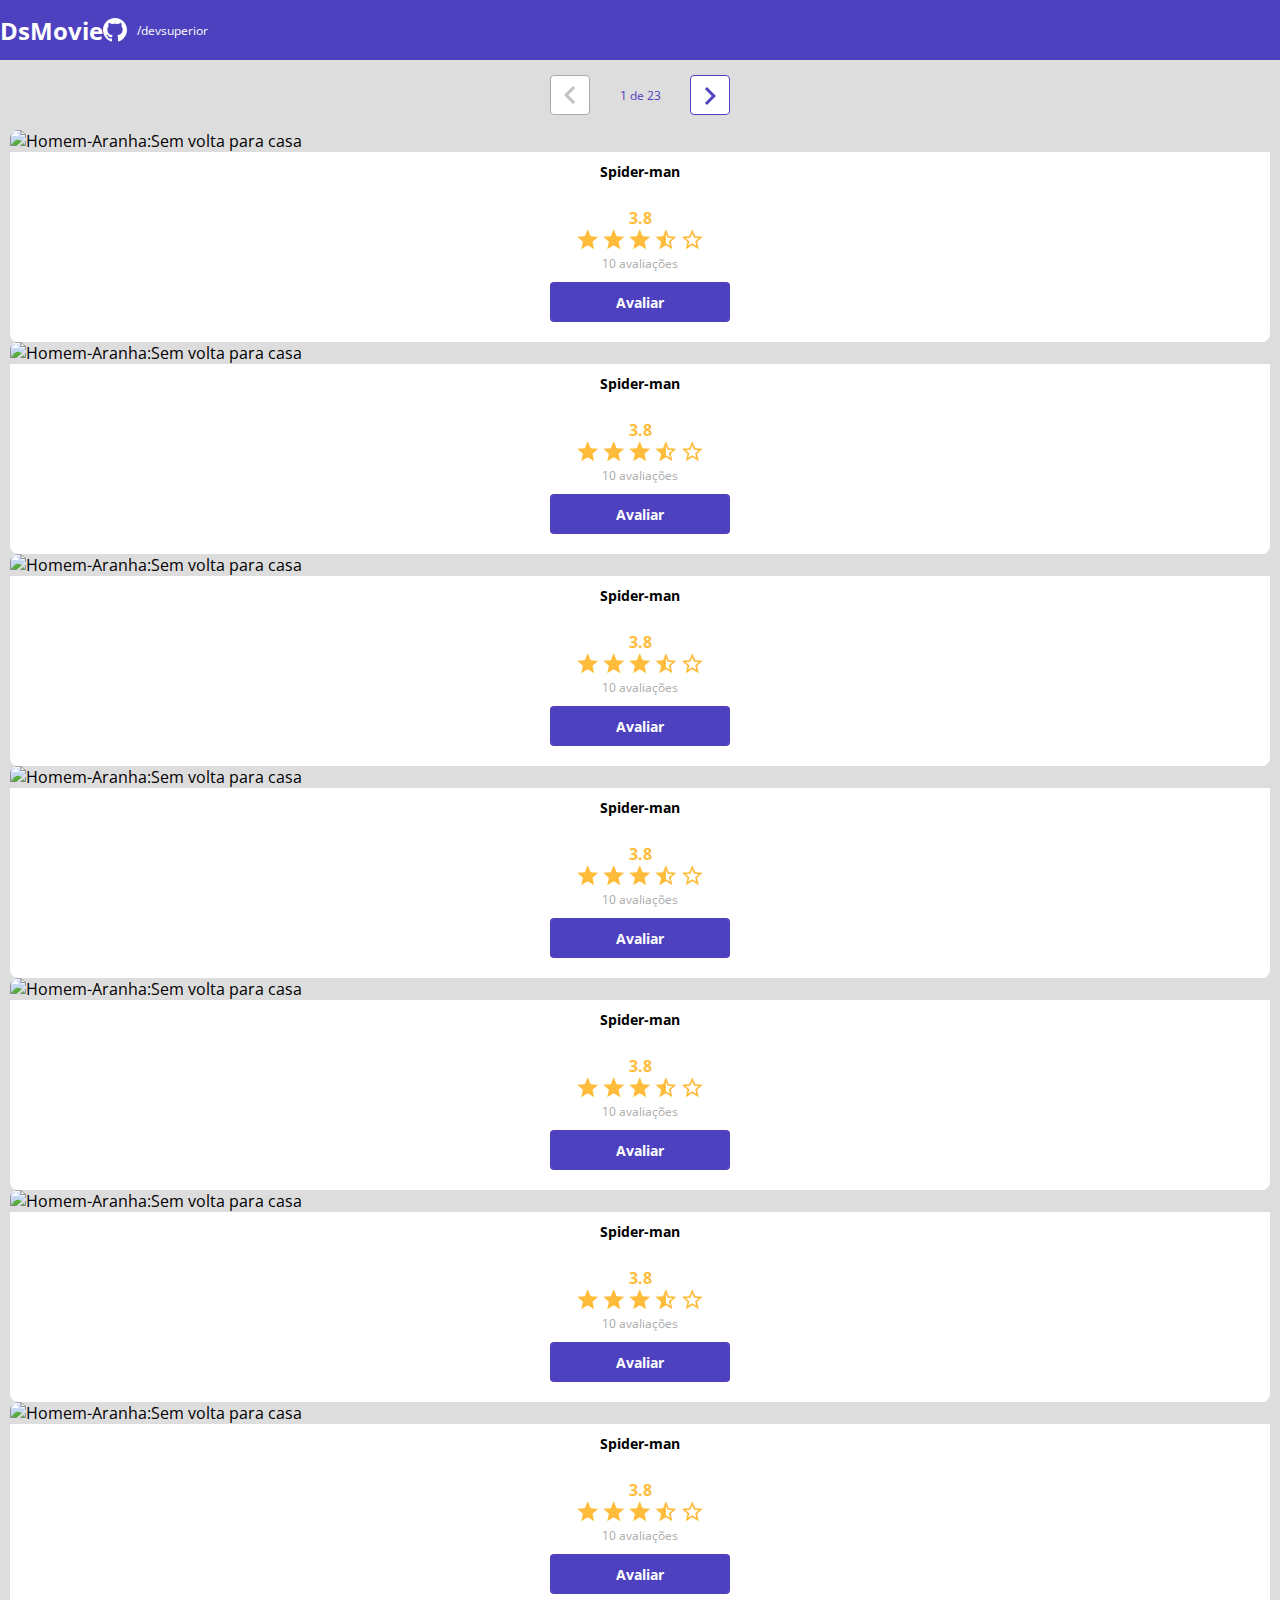
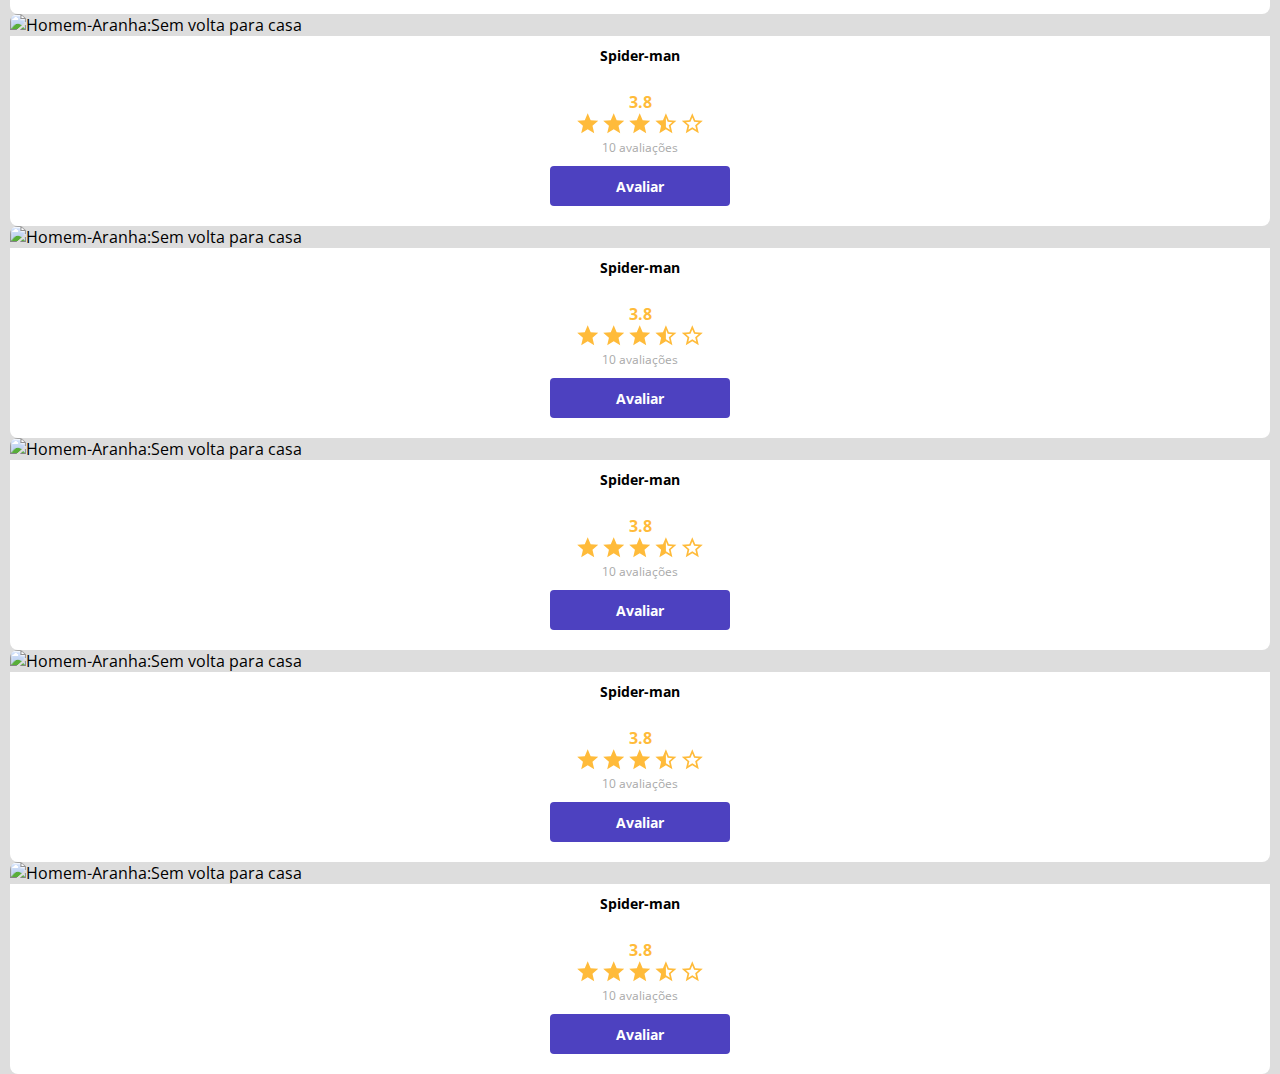
==== commit 8dcb9012: "Componente de paginação" ====
--- a/index.html
+++ b/index.html
@@ -26,6 +26,19 @@
     </header>
     <main>
     <section id= "dsmovie-card-list" class="container"> 
+
+
+      <div class="dsmovie-pagination-container"> 
+      <div class="dsmovie-pagination-box" > 
+        <button disabled>
+          <img src="img/arrow.svg"   alt="anterior">
+           </button>
+        <p>1 de 23 </p>
+         <button>
+          <img class="dsmovie-flip-horizontal" src="img/arrow.svg"   alt="próxima">
+         </button>
+         </div>
+         </div>
 
       <div class="row">
           <div class="col-sm-6 col-lg-4 col-xl-3 mb-3"> 
--- a/css/styles.css
+++ b/css/styles.css
@@ -66,7 +66,7 @@
 }
 
 #dsmovie-card-list {
-    padding: 40px 10px;
+    padding: 0 10px;
 
 }
 .dsmovie-card img{
@@ -175,3 +175,48 @@
 margin-bottom: 20px;
 }
 
+.dsmovie-pagination-container{
+    padding: 15px 0;
+    display:flex;
+  justify-content: center;
+}
+.dsmovie-pagination-box {
+    width:180px;
+    display:flex;
+    justify-content: space-between;
+    align-items: center;
+
+}
+
+.dsmovie-pagination-box p{
+ margin:0;
+ font-size: 12px;
+ color: var(--color-primary);
+ font-weight: 400;
+}
+.dsmovie-pagination-box button  {
+    width: 40px;
+    height: 40px;
+    border: 1px solid var(--color-primary);
+    border-radius: 4px;
+    background-color: var(--white);
+    display:flex;
+    justify-content: center;
+     align-items: center;
+}
+
+.dsmovie-pagination-box button img {
+
+filter: brightness(0) saturate(100%) invert(28%) sepia(59%) saturate(2408%) hue-rotate(232deg) brightness(79%) contrast(91%);}
+
+.dsmovie-pagination-box button:disabled { 
+    border: 1px solid var(--text-light-gray);
+}
+
+.dsmovie-pagination-box button:disabled img { 
+    filter:unset;} 
+
+
+.dsmovie-flip-horizontal {
+    transform: rotate(180deg);
+}